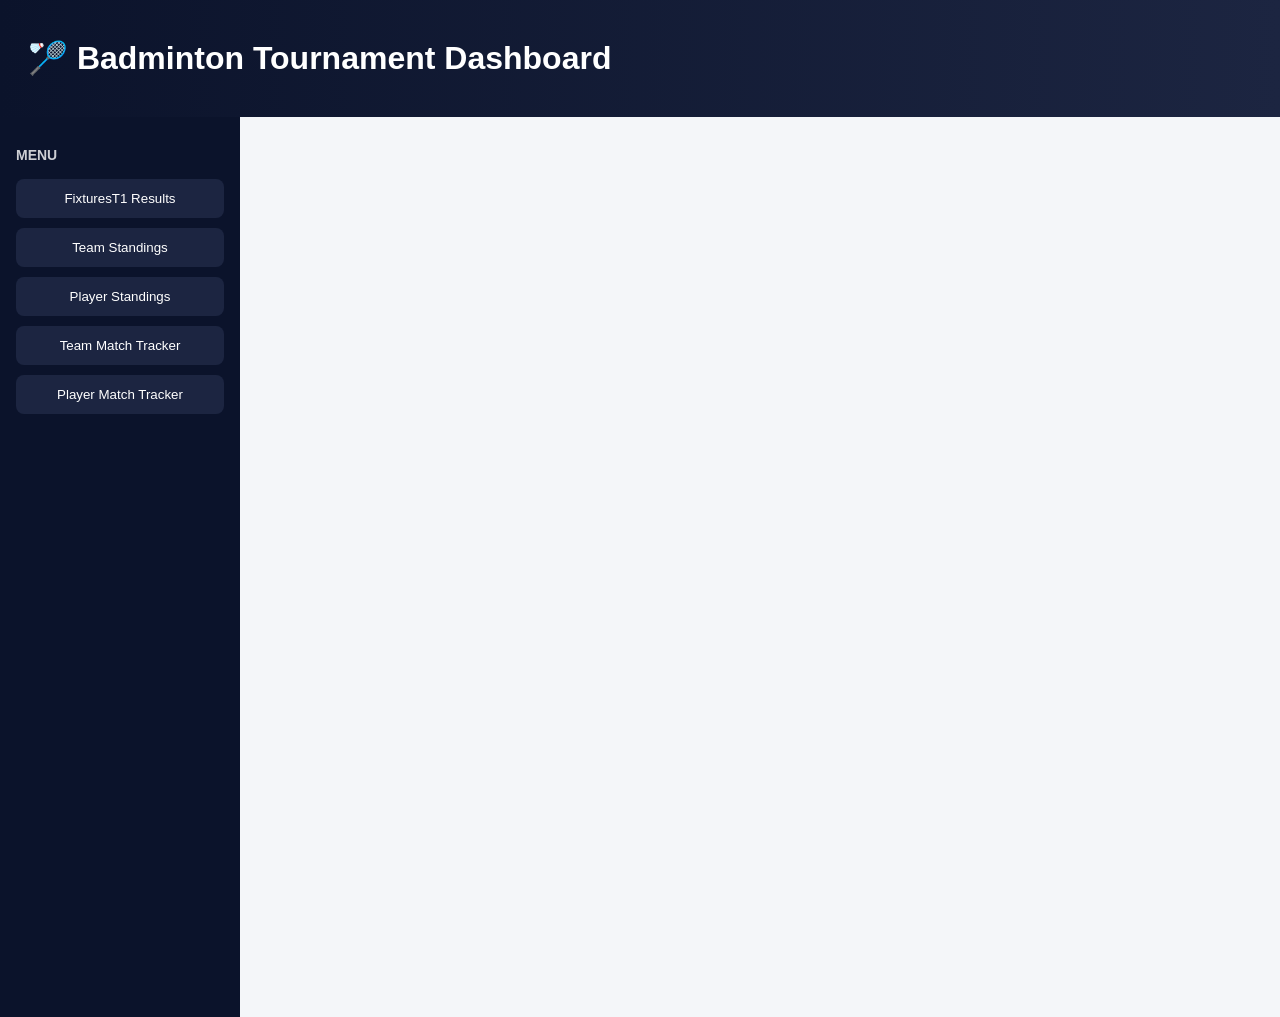
==== index.html @ 7173d294 "Update index.html" ====
<!DOCTYPE html>
<html lang="en">
<head>
  <meta charset="UTF-8" />
  <title>Badminton Tournament Intelligence</title>

  <!-- ✅ CORRECT CSS LINK -->
  <link rel="stylesheet" href="css/style.css" />
</head>
<body>

<header class="header">
  <h1>🏸 Badminton Tournament Dashboard</h1>
</header>

<div class="container">
  <aside class="sidebar">
    <h3>MENU</h3>
    <button onclick="showFixtures()">FixturesT1 Results</button>
    <button onclick="showStandings()">Team Standings</button>
    <button onclick="showPlayerStandings()">Player Standings</button>
    <button onclick="renderTeamView()">Team Match Tracker</button>
    <button onclick="renderPlayerView()">Player Match Tracker</button>
  </aside>

  <main id="main-content" class="content"></main>
</div>

<!-- ✅ CORRECT JS SCRIPT -->
<script src="js/app.js"></script>

</body>
</html>
---- css/style.css ----
/* ================= GLOBAL RESET ================= */
* {
  box-sizing: border-box;
  font-family: Inter, Arial, sans-serif;
}

body {
  margin: 0;
  background: #f4f6f9;
  color: #1f2937;
}

/* ================= HEADER ================= */
.header {
  padding: 18px 28px;
  background: linear-gradient(90deg, #0b132b, #1c2541);
  color: white;
}

/* ================= LAYOUT ================= */
.container {
  display: flex;
  min-height: 100vh;
}

.sidebar {
  width: 240px;
  background: #0b132b;
  color: white;
  padding: 16px;
}

.sidebar h3 {
  margin-bottom: 16px;
  font-size: 14px;
  opacity: 0.8;
}

.sidebar button {
  width: 100%;
  margin-bottom: 10px;
  padding: 12px;
  border: none;
  border-radius: 8px;
  background: #1c2541;
  color: white;
  cursor: pointer;
}

.sidebar button:hover {
  background: #2563eb;
}

.content {
  flex: 1;
  padding: 24px;
}

/* ================= FILTERS ================= */
.filters {
  display: flex;
  gap: 20px;
  margin-bottom: 16px;
}

/* ================= SUMMARY ================= */
.summary {
  background: #e8f1ff;
  padding: 12px;
  border-radius: 10px;
  margin-bottom: 16px;
  font-weight: 600;
}

/* ================= GRID ================= */
.fixtures-grid {
  display: grid;
  grid-template-columns: repeat(auto-fit, minmax(580px, 1fr));
  gap: 20px;
}

/* ================= CARD ================= */
.fixture-card {
  background: white;
  padding: 18px;
  border-radius: 16px;
  box-shadow: 0 8px 20px rgba(0,0,0,0.06);
  overflow-x: auto; /* ✅ safe scroll if needed */
}

/* ================= CARD HEADER ================= */
.fixture-header {
  font-weight: 700;
  margin-bottom: 12px;
}

.vs {
  color: #f97316;
  font-weight: 700;
  margin: 0 6px;
}

/* ================= RESULT / FIXTURE ROW ================= */
.result-row {
  display: grid;
  grid-template-columns:
    48px                       /* M */
    minmax(180px, 1.6fr)       /* Team A */
    40px                       /* VS */
    minmax(180px, 1.6fr)       /* Team B */
    minmax(140px, 1fr);        /* Score */

  align-items: center;
  gap: 8px;
  padding: 8px 0;
  border-bottom: 1px solid #eef2f7;
  font-size: 14px;
}

/* ================= HEADER ROW ================= */
.result-row.header {
  font-weight: 700;
  font-size: 12px;
  text-transform: uppercase;
  color: #94a3b8;
  border-bottom: 2px solid #e5e7eb;
}

/* ================= PENDING ================= */
.result-row.pending {
  color: #f59e0b;
}

/* ================= VS COLUMN ================= */
.result-row > div:nth-child(3) {
  text-align: center;
  font-weight: 600;
  color: #f97316;
}

/* ================= GENERAL CELL ================= */
.result-row > div {
  display: flex;
  align-items: center;
  gap: 6px;
  white-space: normal;
  word-break: break-word;
}

/* ================= SCORE COLUMN (FINAL FIX) ================= */
.result-row > div:last-child {
  text-align: right;
  font-family: monospace;
  white-space: normal;        /* ✅ allow wrap */
  overflow-wrap: anywhere;   /* ✅ force wrap */
  line-height: 1.4;
  max-width: 140px;
}

/* ================= MATCH STATES (LEGACY) ================= */
.match {
  margin-bottom: 8px;
  font-size: 14px;
}

.match.done {
  color: #16a34a;
  font-weight: 600;
}

.match.pending {
  color: #f59e0b;
}
/* ================= TEAM STANDINGS TABLE ================= */

.standings-grid {
  display: grid;
  grid-template-columns:
    200px  /* Team */
    50px   /* Rank */
    60px   /* Played */
    60px   /* Wins */
    60px   /* Losses */
    80px   /* Sets Won */
    80px   /* Sets Lost */
    100px  /* Points Won */
    100px  /* Points Lost */
    80px   /* Set Diff */
    90px   /* Point Diff */
    90px   /* League Pts */
    120px; /* Recent Form */

  gap: 8px;
  align-items: center;
  font-size: 13.5px;
}

.standings-header {
  font-weight: 700;
  font-size: 12px;
  color: #94a3b8;
  border-bottom: 2px solid #e5e7eb;
  padding-bottom: 6px;
}

.standings-row {
  padding: 6px 0;
  border-bottom: 1px solid #eef2f7;
}

.standings-row.qualifier {
  background: #ecfeff;
  font-weight: 700;
}

/* Form colors */
.form-W {
  color: #16a34a;
  font-weight: 700;
  margin-right: 4px;
}

.form-L {
  color: #dc2626;
  font-weight: 700;
  margin-right: 4px;
}
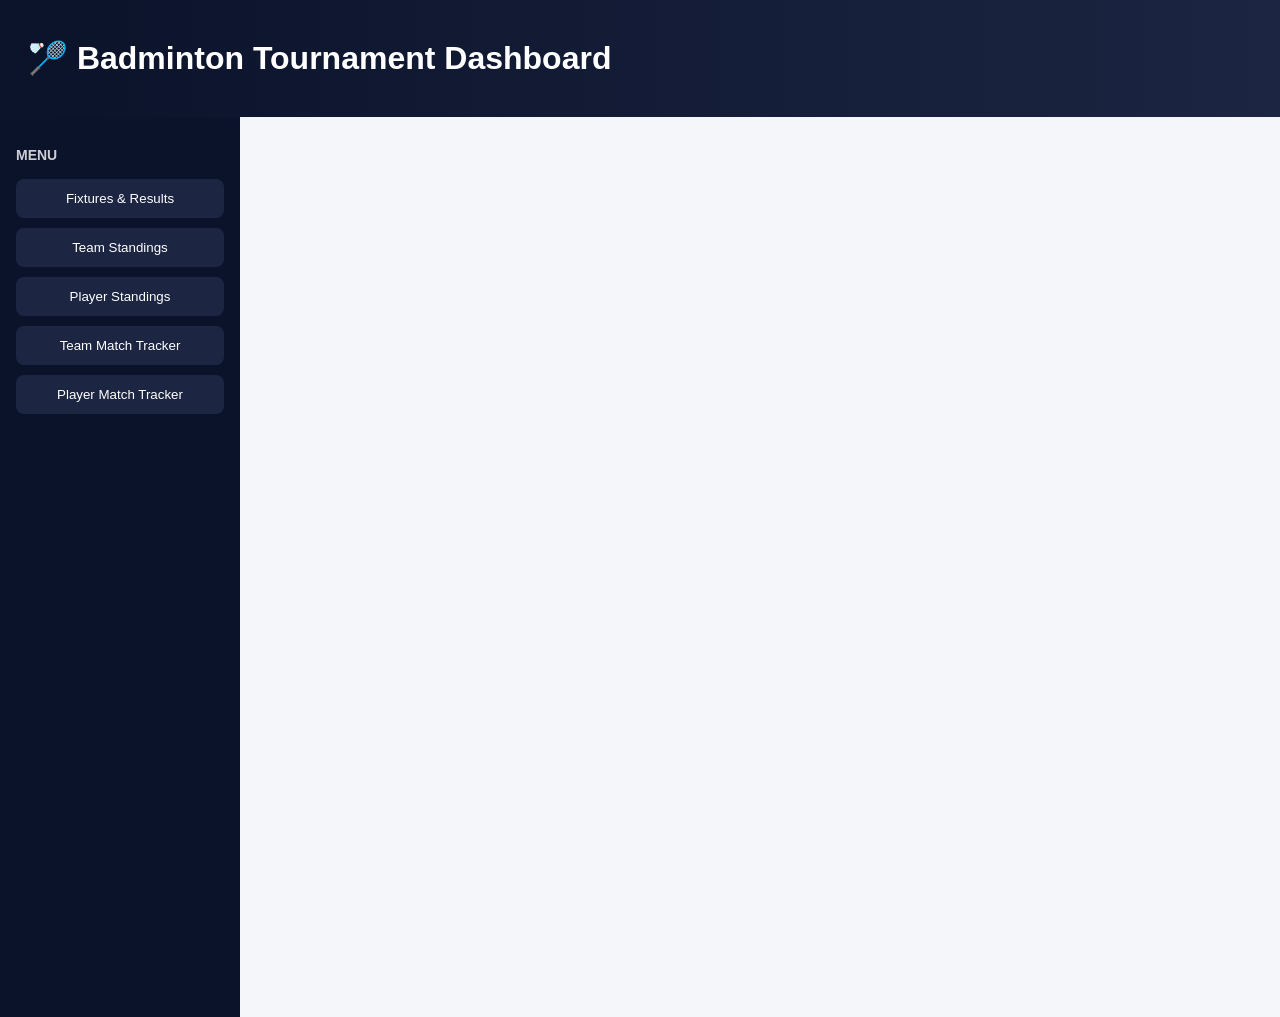
==== commit a99f7519: "Update index.html" ====
--- a/index.html
+++ b/index.html
@@ -16,7 +16,7 @@
 <div class="container">
   <aside class="sidebar">
     <h3>MENU</h3>
-    <button onclick="showFixtures()">FixturesT1 Results</button>
+    <button onclick="showFixtures()">Fixtures & Results</button>
     <button onclick="showStandings()">Team Standings</button>
     <button onclick="showPlayerStandings()">Player Standings</button>
     <button onclick="renderTeamView()">Team Match Tracker</button>
--- a/css/style.css
+++ b/css/style.css
@@ -225,3 +225,61 @@
   font-weight: 700;
   margin-right: 4px;
 }
+/* ================= STANDINGS TABLE ================= */
+
+.standings-wrapper {
+  overflow-x: auto;
+}
+
+.standings-grid {
+  display: grid;
+  grid-template-columns:
+    200px  /* Team / Player */
+    50px   /* Rank */
+    60px   /* Played */
+    60px   /* Wins */
+    60px   /* Losses */
+    80px   /* Sets Won */
+    80px   /* Sets Lost */
+    100px  /* Points Won */
+    100px  /* Points Lost */
+    80px   /* Set Diff */
+    90px   /* Point Diff */
+    90px   /* League Pts / Win% */
+    140px; /* Recent Form */
+
+  align-items: center;
+  gap: 8px;
+  font-size: 13.5px;
+}
+
+.standings-header {
+  font-weight: 700;
+  font-size: 12px;
+  color: #94a3b8;
+  border-bottom: 2px solid #e5e7eb;
+  padding: 8px 0;
+}
+
+.standings-row {
+  padding: 8px 0;
+  border-bottom: 1px solid #eef2f7;
+}
+
+.standings-row.qualifier {
+  background: #ecfeff;
+  font-weight: 700;
+}
+
+/* Form colors */
+.form-W {
+  color: #16a34a;
+  font-weight: 700;
+  margin-right: 4px;
+}
+
+.form-L {
+  color: #dc2626;
+  font-weight: 700;
+  margin-right: 4px;
+}
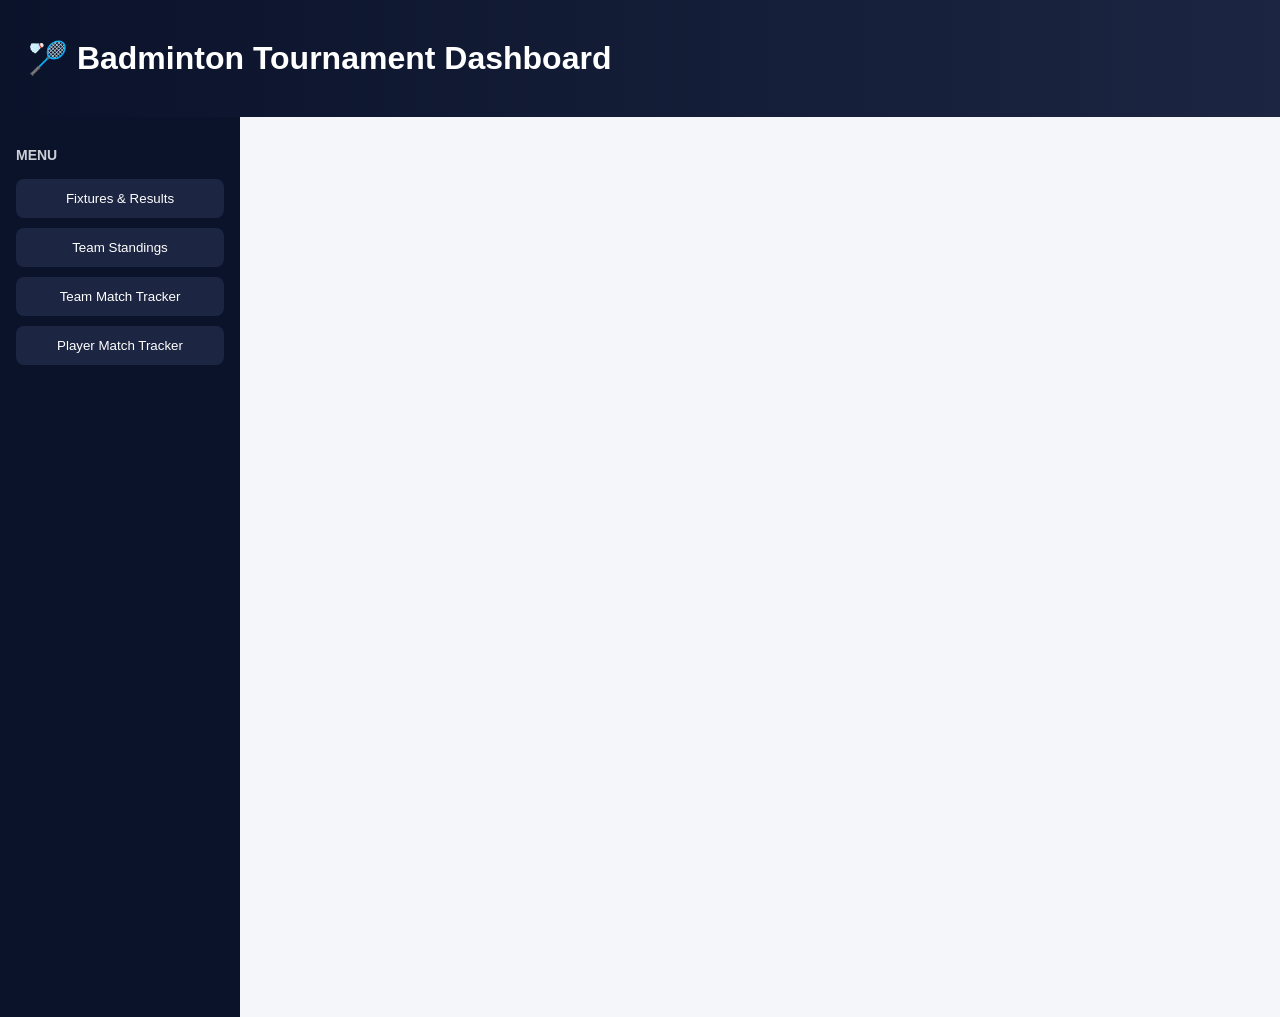
==== commit 4ae57b42: "Update index.html" ====
--- a/index.html
+++ b/index.html
@@ -18,7 +18,7 @@
     <h3>MENU</h3>
     <button onclick="showFixtures()">Fixtures & Results</button>
     <button onclick="showStandings()">Team Standings</button>
-    <button onclick="showPlayerStandings()">Player Standings</button>
+  <!--  <button onclick="showPlayerStandings()">Player Standings</button> -->
     <button onclick="renderTeamView()">Team Match Tracker</button>
     <button onclick="renderPlayerView()">Player Match Tracker</button>
   </aside>
--- a/css/style.css
+++ b/css/style.css
@@ -7,7 +7,7 @@
 body {
   margin: 0;
   background: #f4f6f9;
-  color: #1f2937;
+  color: #1f2937; /* base text color */
 }
 
 /* ================= HEADER ================= */
@@ -59,7 +59,7 @@
 /* ================= FILTERS ================= */
 .filters {
   display: flex;
-  gap: 20px;
+  gap: 16px;
   margin-bottom: 16px;
 }
 
@@ -72,23 +72,21 @@
   font-weight: 600;
 }
 
-/* ================= GRID ================= */
+/* ================= FIXTURES ================= */
 .fixtures-grid {
   display: grid;
-  grid-template-columns: repeat(auto-fit, minmax(580px, 1fr));
+  grid-template-columns: 1fr;
   gap: 20px;
 }
 
-/* ================= CARD ================= */
 .fixture-card {
   background: white;
   padding: 18px;
   border-radius: 16px;
   box-shadow: 0 8px 20px rgba(0,0,0,0.06);
-  overflow-x: auto; /* ✅ safe scroll if needed */
-}
-
-/* ================= CARD HEADER ================= */
+  overflow: hidden;
+}
+
 .fixture-header {
   font-weight: 700;
   margin-bottom: 12px;
@@ -97,98 +95,67 @@
 .vs {
   color: #f97316;
   font-weight: 700;
-  margin: 0 6px;
-}
-
-/* ================= RESULT / FIXTURE ROW ================= */
+}
+
+/* ================= MATCH ROW ================= */
 .result-row {
   display: grid;
-  grid-template-columns:
-    48px                       /* M */
-    minmax(180px, 1.6fr)       /* Team A */
-    40px                       /* VS */
-    minmax(180px, 1.6fr)       /* Team B */
-    minmax(140px, 1fr);        /* Score */
-
-  align-items: center;
-  gap: 8px;
-  padding: 8px 0;
+  grid-template-columns: 40px 1fr 32px 1fr 110px;
+  gap: 6px;
+  padding: 6px 0;
   border-bottom: 1px solid #eef2f7;
-  font-size: 14px;
-}
-
-/* ================= HEADER ROW ================= */
+  font-size: 13.5px;
+}
+
 .result-row.header {
-  font-weight: 700;
   font-size: 12px;
-  text-transform: uppercase;
+  font-weight: 700;
   color: #94a3b8;
   border-bottom: 2px solid #e5e7eb;
 }
 
-/* ================= PENDING ================= */
 .result-row.pending {
   color: #f59e0b;
 }
 
-/* ================= VS COLUMN ================= */
 .result-row > div:nth-child(3) {
   text-align: center;
   font-weight: 600;
   color: #f97316;
 }
 
-/* ================= GENERAL CELL ================= */
-.result-row > div {
-  display: flex;
-  align-items: center;
-  gap: 6px;
-  white-space: normal;
-  word-break: break-word;
-}
-
-/* ================= SCORE COLUMN (FINAL FIX) ================= */
 .result-row > div:last-child {
   text-align: right;
   font-family: monospace;
-  white-space: normal;        /* ✅ allow wrap */
-  overflow-wrap: anywhere;   /* ✅ force wrap */
-  line-height: 1.4;
-  max-width: 140px;
-}
-
-/* ================= MATCH STATES (LEGACY) ================= */
-.match {
-  margin-bottom: 8px;
-  font-size: 14px;
-}
-
-.match.done {
-  color: #16a34a;
-  font-weight: 600;
-}
-
-.match.pending {
-  color: #f59e0b;
-}
-/* ================= TEAM STANDINGS TABLE ================= */
+  overflow-wrap: anywhere;
+}
+
+.winner {
+  color: #dc2626;
+  font-weight: 700;
+}
+
+/* ================= TEAM STANDINGS ================= */
+.standings-wrapper {
+  overflow-x: auto;
+}
 
 .standings-grid {
   display: grid;
   grid-template-columns:
-    200px  /* Team */
-    50px   /* Rank */
-    60px   /* Played */
-    60px   /* Wins */
-    60px   /* Losses */
-    80px   /* Sets Won */
-    80px   /* Sets Lost */
-    100px  /* Points Won */
-    100px  /* Points Lost */
-    80px   /* Set Diff */
-    90px   /* Point Diff */
-    90px   /* League Pts */
-    120px; /* Recent Form */
+    200px
+    50px
+    60px
+    60px
+    60px
+    80px
+    80px
+    100px
+    100px
+    80px
+    90px
+    90px
+    140px;
 
   gap: 8px;
   align-items: center;
@@ -196,66 +163,8 @@
 }
 
 .standings-header {
-  font-weight: 700;
   font-size: 12px;
-  color: #94a3b8;
-  border-bottom: 2px solid #e5e7eb;
-  padding-bottom: 6px;
-}
-
-.standings-row {
-  padding: 6px 0;
-  border-bottom: 1px solid #eef2f7;
-}
-
-.standings-row.qualifier {
-  background: #ecfeff;
-  font-weight: 700;
-}
-
-/* Form colors */
-.form-W {
-  color: #16a34a;
-  font-weight: 700;
-  margin-right: 4px;
-}
-
-.form-L {
-  color: #dc2626;
-  font-weight: 700;
-  margin-right: 4px;
-}
-/* ================= STANDINGS TABLE ================= */
-
-.standings-wrapper {
-  overflow-x: auto;
-}
-
-.standings-grid {
-  display: grid;
-  grid-template-columns:
-    200px  /* Team / Player */
-    50px   /* Rank */
-    60px   /* Played */
-    60px   /* Wins */
-    60px   /* Losses */
-    80px   /* Sets Won */
-    80px   /* Sets Lost */
-    100px  /* Points Won */
-    100px  /* Points Lost */
-    80px   /* Set Diff */
-    90px   /* Point Diff */
-    90px   /* League Pts / Win% */
-    140px; /* Recent Form */
-
-  align-items: center;
-  gap: 8px;
-  font-size: 13.5px;
-}
-
-.standings-header {
-  font-weight: 700;
-  font-size: 12px;
+  font-weight: 700;
   color: #94a3b8;
   border-bottom: 2px solid #e5e7eb;
   padding: 8px 0;
@@ -271,15 +180,118 @@
   font-weight: 700;
 }
 
-/* Form colors */
+/* ================= PLAYER STANDINGS (ISOLATED) ================= */
+.player-standings .standings-grid {
+  grid-template-columns:
+    50px
+    160px
+    180px
+    60px
+    60px
+    60px
+    70px
+    70px
+    70px
+    70px
+    90px
+    90px
+    90px
+    140px;
+}
+
+.player-standings .rank-1 {
+  background: #fff7ed;
+}
+.player-standings .rank-2 {
+  background: #f8fafc;
+}
+.player-standings .rank-3 {
+  background: #fefce8;
+}
+
+/* ================= FORM COLORS ================= */
 .form-W {
   color: #16a34a;
   font-weight: 700;
   margin-right: 4px;
 }
-
 .form-L {
   color: #dc2626;
   font-weight: 700;
   margin-right: 4px;
 }
+
+/* ================= MOBILE ================= */
+@media (max-width: 768px) {
+  .content {
+    padding: 12px;
+  }
+
+  .filters {
+    flex-direction: column;
+  }
+
+  .standings-grid {
+    min-width: 900px;
+    font-size: 12px;
+  }
+}
+
+
+/*===============combo ===========================*/
+/* ================= TRACKER DROPDOWN (TEAM & PLAYER) ================= */
+
+.content select {
+  appearance: none;              /* remove default arrow */
+  -webkit-appearance: none;
+  -moz-appearance: none;
+
+  width: 280px;
+  max-width: 100%;
+  padding: 10px 14px;
+  margin: 10px 0 16px 0;
+
+  font-size: 14px;
+  font-weight: 600;
+  color: #1f2937;
+
+  background-color: #ffffff;
+  border: 1px solid #d1d5db;
+  border-radius: 10px;
+
+  box-shadow: 0 2px 6px rgba(0,0,0,0.05);
+  cursor: pointer;
+
+  background-image:
+    linear-gradient(45deg, transparent 50%, #6b7280 50%),
+    linear-gradient(135deg, #6b7280 50%, transparent 50%);
+  background-position:
+    calc(100% - 18px) calc(50% - 3px),
+    calc(100% - 12px) calc(50% - 3px);
+  background-size: 6px 6px;
+  background-repeat: no-repeat;
+}
+
+/* Hover & focus */
+.content select:hover {
+  border-color: #2563eb;
+}
+
+.content select:focus {
+  outline: none;
+  border-color: #2563eb;
+  box-shadow: 0 0 0 3px rgba(37, 99, 235, 0.2);
+}
+
+/* Dropdown options */
+.content option {
+  font-weight: 500;
+  padding: 8px;
+}
+@media (max-width: 768px) {
+  .content select {
+    width: 100%;
+    font-size: 15px;
+    padding: 12px 14px;
+  }
+}
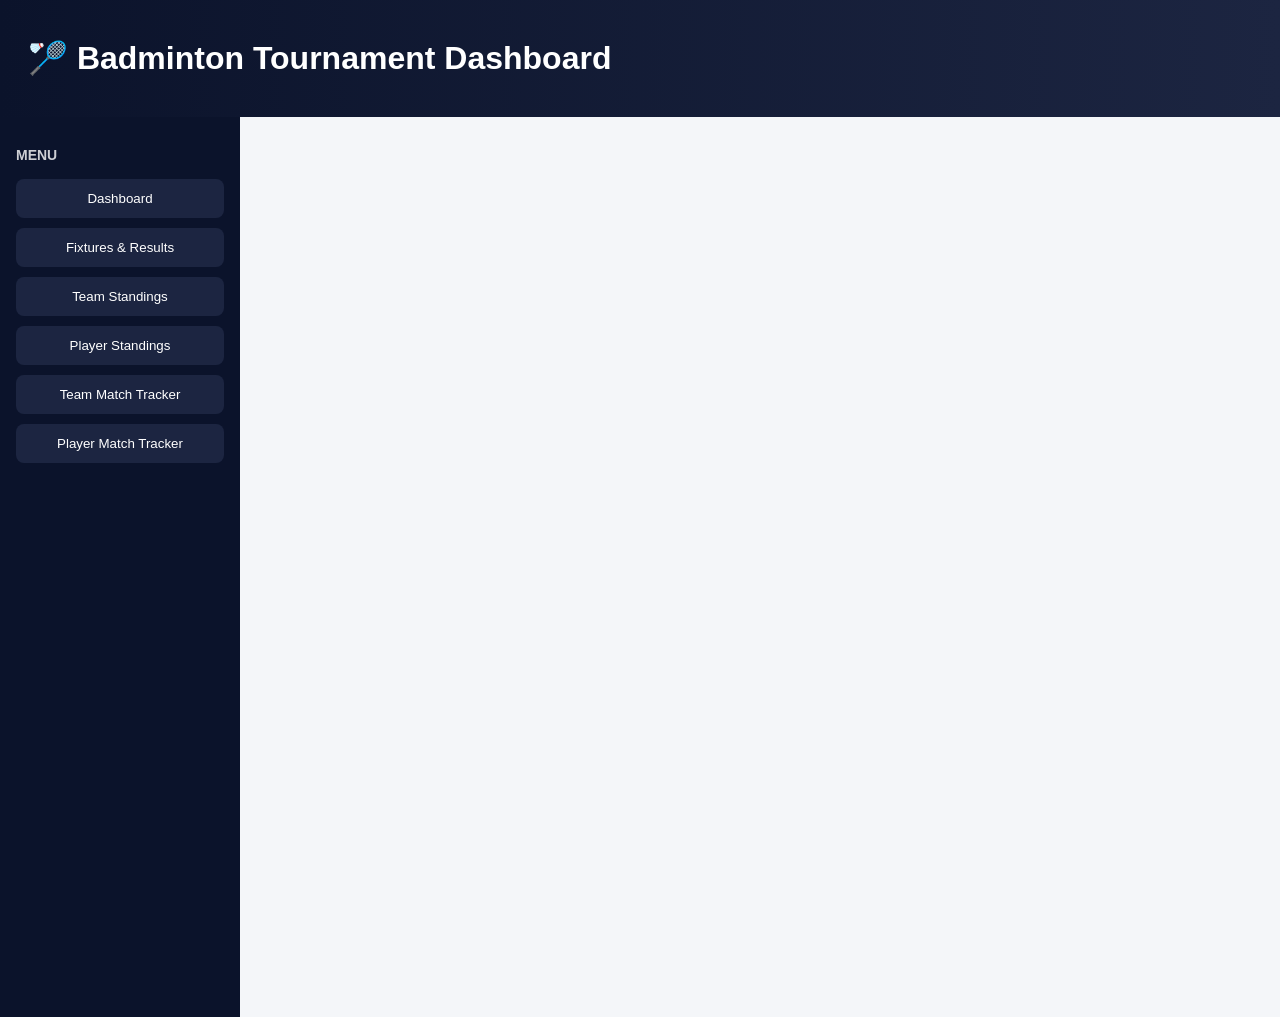
==== commit 594260d7: "Update index.html" ====
--- a/index.html
+++ b/index.html
@@ -2,9 +2,8 @@
 <html lang="en">
 <head>
   <meta charset="UTF-8" />
+  <meta name="viewport" content="width=device-width, initial-scale=1.0" />
   <title>Badminton Tournament Intelligence</title>
-
-  <!-- ✅ CORRECT CSS LINK -->
   <link rel="stylesheet" href="css/style.css" />
 </head>
 <body>
@@ -16,9 +15,10 @@
 <div class="container">
   <aside class="sidebar">
     <h3>MENU</h3>
+    <button onclick="showDashboard()">Dashboard</button>
     <button onclick="showFixtures()">Fixtures & Results</button>
     <button onclick="showStandings()">Team Standings</button>
-  <!--  <button onclick="showPlayerStandings()">Player Standings</button> -->
+    <button onclick="showPlayerStandings()">Player Standings</button>
     <button onclick="renderTeamView()">Team Match Tracker</button>
     <button onclick="renderPlayerView()">Player Match Tracker</button>
   </aside>
@@ -26,8 +26,6 @@
   <main id="main-content" class="content"></main>
 </div>
 
-<!-- ✅ CORRECT JS SCRIPT -->
 <script src="js/app.js"></script>
-
 </body>
 </html>
--- a/css/style.css
+++ b/css/style.css
@@ -75,7 +75,7 @@
 /* ================= FIXTURES ================= */
 .fixtures-grid {
   display: grid;
-  grid-template-columns: 1fr;
+  grid-template-columns: repeat(auto-fit, minmax(580px, 1fr));
   gap: 20px;
 }
 
@@ -84,7 +84,7 @@
   padding: 18px;
   border-radius: 16px;
   box-shadow: 0 8px 20px rgba(0,0,0,0.06);
-  overflow: hidden;
+  overflow-x: auto; /* ✅ safe scroll if needed */
 }
 
 .fixture-header {
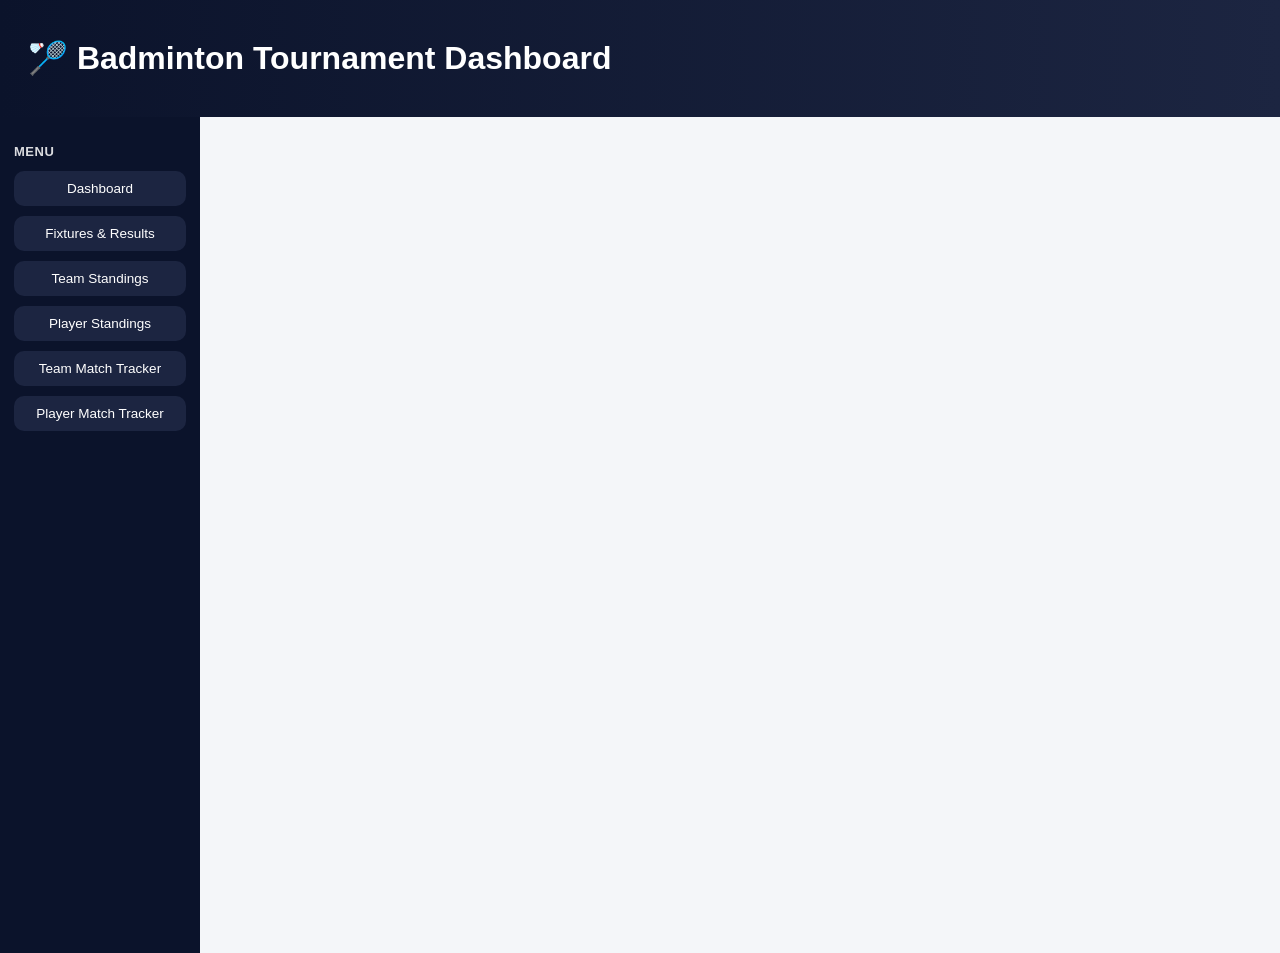
==== commit ff4d169a: "Update index.html" ====
--- a/index.html
+++ b/index.html
@@ -4,7 +4,7 @@
   <meta charset="UTF-8" />
   <meta name="viewport" content="width=device-width, initial-scale=1.0" />
   <title>Badminton Tournament Intelligence</title>
-  <link rel="stylesheet" href="css/style.css" />
+  <link rel="stylesheet" href="css/style.css?v=1.0.0">
 </head>
 <body>
 
@@ -26,6 +26,8 @@
   <main id="main-content" class="content"></main>
 </div>
 
-<script src="js/app.js"></script>
+
+ 
+<script src="js/app.js?v=1.0.0"></script>
 </body>
 </html>
--- a/css/style.css
+++ b/css/style.css
@@ -7,7 +7,7 @@
 body {
   margin: 0;
   background: #f4f6f9;
-  color: #1f2937; /* base text color */
+  color: #1f2937;
 }
 
 /* ================= HEADER ================= */
@@ -20,28 +20,35 @@
 /* ================= LAYOUT ================= */
 .container {
   display: flex;
-  min-height: 100vh;
-}
-
+  min-height: calc(100vh - 64px);
+}
+
+/* ================= SIDEBAR (CLICK SAFE) ================= */
 .sidebar {
-  width: 240px;
+  width: 200px;
   background: #0b132b;
   color: white;
-  padding: 16px;
+  padding: 14px;
+
+  position: relative;     /* ✅ establish stacking context */
+  z-index: 10;            /* ✅ ALWAYS ABOVE CONTENT */
+  pointer-events: auto;   /* ✅ ensure clickable */
 }
 
 .sidebar h3 {
-  margin-bottom: 16px;
-  font-size: 14px;
-  opacity: 0.8;
+  margin-bottom: 12px;
+  font-size: 13px;
+  letter-spacing: 0.5px;
+  opacity: 0.85;
 }
 
 .sidebar button {
   width: 100%;
   margin-bottom: 10px;
-  padding: 12px;
+  padding: 10px 12px;
+  font-size: 13.5px;
   border: none;
-  border-radius: 8px;
+  border-radius: 10px;
   background: #1c2541;
   color: white;
   cursor: pointer;
@@ -51,15 +58,49 @@
   background: #2563eb;
 }
 
+/* ================= CONTENT (CLICK SAFE) ================= */
 .content {
   flex: 1;
-  padding: 24px;
+  padding: 24px 32px;
+
+  position: relative;
+  z-index: 1;             /* ✅ BELOW SIDEBAR */
+  pointer-events: auto;
+}
+
+/* Center content WITHOUT overlays */
+.content > * {
+  max-width: 1200px;
+  margin-left: auto;
+  margin-right: auto;
+}
+
+/* ================= PAGE HEADERS ================= */
+.content h2 {
+  font-size: 26px;
+  font-weight: 800;
+  margin-bottom: 6px;
+}
+
+.content h2 + p {
+  margin-top: 0;
+  margin-bottom: 16px;
+  color: #6b7280;
+  font-size: 14.5px;
 }
 
 /* ================= FILTERS ================= */
 .filters {
   display: flex;
   gap: 16px;
+  margin-bottom: 16px;
+}
+
+.content label {
+  display: inline-flex;
+  align-items: center;
+  gap: 8px;
+  font-weight: 600;
   margin-bottom: 16px;
 }
 
@@ -72,21 +113,19 @@
   font-weight: 600;
 }
 
-/* ================= FIXTURES ================= */
-.fixtures-grid {
-  display: grid;
-  grid-template-columns: repeat(auto-fit, minmax(580px, 1fr));
-  gap: 20px;
-}
-
+/* ================= CARDS ================= */
 .fixture-card {
   background: white;
   padding: 18px;
   border-radius: 16px;
   box-shadow: 0 8px 20px rgba(0,0,0,0.06);
-  overflow-x: auto; /* ✅ safe scroll if needed */
-}
-
+  margin-top: 12px;
+
+  position: relative;
+  z-index: 1; /* ✅ prevents overlay bugs */
+}
+
+/* ================= FIXTURE HEADER ================= */
 .fixture-header {
   font-weight: 700;
   margin-bottom: 12px;
@@ -135,28 +174,19 @@
   font-weight: 700;
 }
 
-/* ================= TEAM STANDINGS ================= */
+/* ================= STANDINGS ================= */
 .standings-wrapper {
   overflow-x: auto;
+  position: relative;
+  z-index: 1;
 }
 
 .standings-grid {
   display: grid;
   grid-template-columns:
-    200px
-    50px
-    60px
-    60px
-    60px
-    80px
-    80px
-    100px
-    100px
-    80px
-    90px
-    90px
-    140px;
-
+    200px 50px 60px 60px 60px
+    80px 80px 100px 100px
+    80px 90px 90px 140px;
   gap: 8px;
   align-items: center;
   font-size: 13.5px;
@@ -180,34 +210,17 @@
   font-weight: 700;
 }
 
-/* ================= PLAYER STANDINGS (ISOLATED) ================= */
+/* ================= PLAYER STANDINGS ================= */
 .player-standings .standings-grid {
   grid-template-columns:
-    50px
-    160px
-    180px
-    60px
-    60px
-    60px
-    70px
-    70px
-    70px
-    70px
-    90px
-    90px
-    90px
-    140px;
-}
-
-.player-standings .rank-1 {
-  background: #fff7ed;
-}
-.player-standings .rank-2 {
-  background: #f8fafc;
-}
-.player-standings .rank-3 {
-  background: #fefce8;
-}
+    50px 160px 180px 60px 60px 60px
+    70px 70px 70px 70px
+    90px 90px 90px 140px;
+}
+
+.player-standings .rank-1 { background: #fff7ed; }
+.player-standings .rank-2 { background: #f8fafc; }
+.player-standings .rank-3 { background: #fefce8; }
 
 /* ================= FORM COLORS ================= */
 .form-W {
@@ -219,6 +232,21 @@
   color: #dc2626;
   font-weight: 700;
   margin-right: 4px;
+}
+
+/* ================= DROPDOWNS ================= */
+.content select {
+  appearance: none;
+  width: 280px;
+  max-width: 100%;
+  padding: 10px 14px;
+  margin-bottom: 16px;
+  font-size: 14px;
+  font-weight: 600;
+  border-radius: 10px;
+  border: 1px solid #d1d5db;
+  background: #ffffff;
+  cursor: pointer;
 }
 
 /* ================= MOBILE ================= */
@@ -236,62 +264,3 @@
     font-size: 12px;
   }
 }
-
-
-/*===============combo ===========================*/
-/* ================= TRACKER DROPDOWN (TEAM & PLAYER) ================= */
-
-.content select {
-  appearance: none;              /* remove default arrow */
-  -webkit-appearance: none;
-  -moz-appearance: none;
-
-  width: 280px;
-  max-width: 100%;
-  padding: 10px 14px;
-  margin: 10px 0 16px 0;
-
-  font-size: 14px;
-  font-weight: 600;
-  color: #1f2937;
-
-  background-color: #ffffff;
-  border: 1px solid #d1d5db;
-  border-radius: 10px;
-
-  box-shadow: 0 2px 6px rgba(0,0,0,0.05);
-  cursor: pointer;
-
-  background-image:
-    linear-gradient(45deg, transparent 50%, #6b7280 50%),
-    linear-gradient(135deg, #6b7280 50%, transparent 50%);
-  background-position:
-    calc(100% - 18px) calc(50% - 3px),
-    calc(100% - 12px) calc(50% - 3px);
-  background-size: 6px 6px;
-  background-repeat: no-repeat;
-}
-
-/* Hover & focus */
-.content select:hover {
-  border-color: #2563eb;
-}
-
-.content select:focus {
-  outline: none;
-  border-color: #2563eb;
-  box-shadow: 0 0 0 3px rgba(37, 99, 235, 0.2);
-}
-
-/* Dropdown options */
-.content option {
-  font-weight: 500;
-  padding: 8px;
-}
-@media (max-width: 768px) {
-  .content select {
-    width: 100%;
-    font-size: 15px;
-    padding: 12px 14px;
-  }
-}
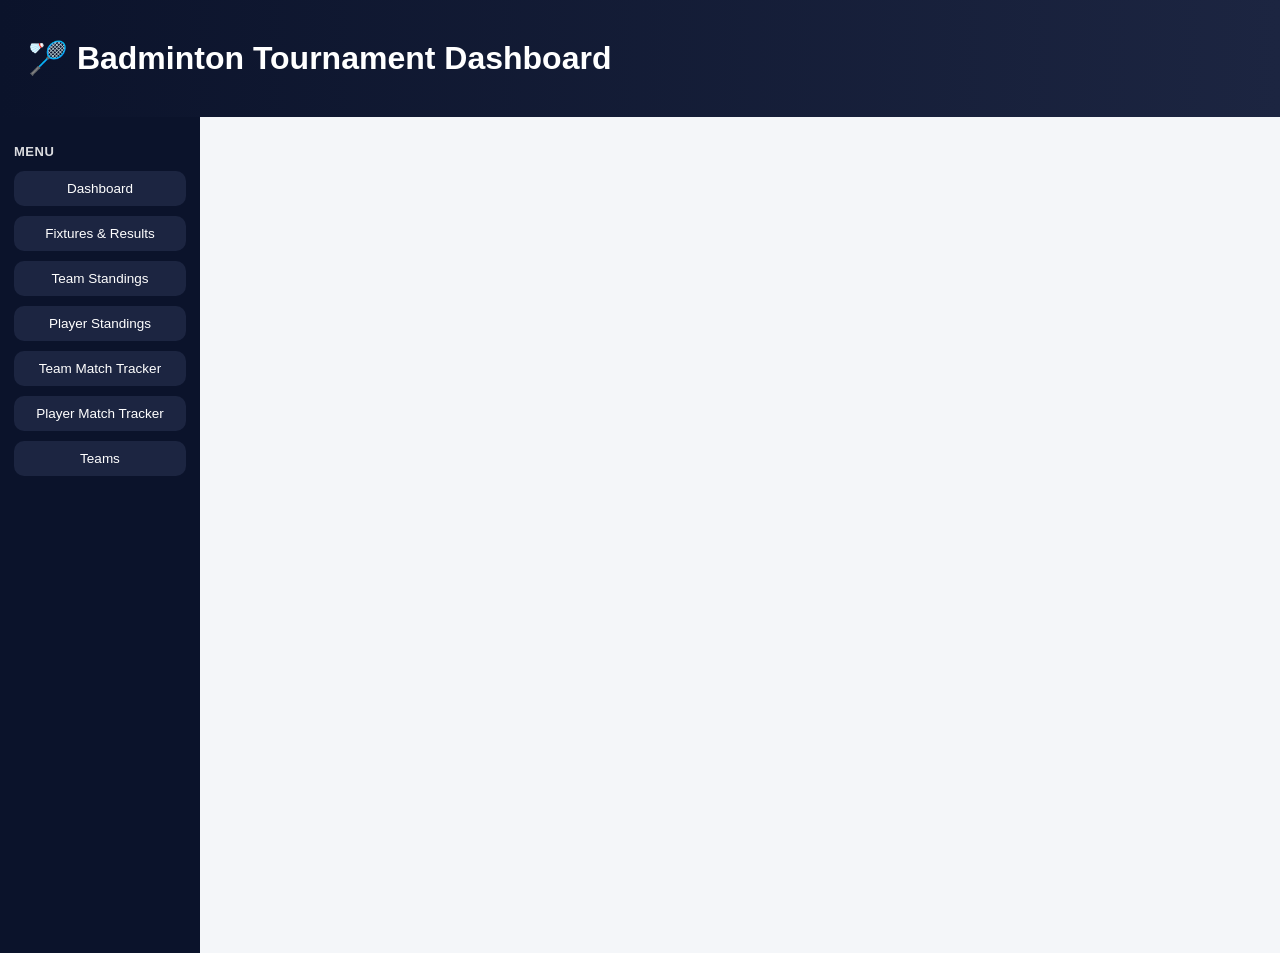
==== commit dd241c2f: "Update index.html" ====
--- a/index.html
+++ b/index.html
@@ -21,6 +21,7 @@
     <button onclick="showPlayerStandings()">Player Standings</button>
     <button onclick="renderTeamView()">Team Match Tracker</button>
     <button onclick="renderPlayerView()">Player Match Tracker</button>
+    <button onclick="showTeamSquads()">Teams</button>
   </aside>
 
   <main id="main-content" class="content"></main>
--- a/css/style.css
+++ b/css/style.css
@@ -264,3 +264,43 @@
     font-size: 12px;
   }
 }
+/* ================= TEAM SQUADS ================= */
+
+.squads-grid {
+  display: grid;
+  grid-template-columns: repeat(auto-fit, minmax(260px, 1fr));
+  gap: 20px;
+  margin-top: 16px;
+}
+
+.team-card {
+  background: #ffffff;
+  border-radius: 16px;
+  box-shadow: 0 8px 24px rgba(0,0,0,0.06);
+  overflow: hidden;
+}
+
+.team-header {
+  padding: 14px 18px;
+  font-size: 16px;
+  font-weight: 800;
+  color: white;
+  background: linear-gradient(90deg, #2563eb, #1d4ed8);
+}
+
+.player-list {
+  list-style: none;
+  margin: 0;
+  padding: 12px 16px 16px;
+}
+
+.player-list li {
+  padding: 8px 6px;
+  font-size: 14px;
+  font-weight: 600;
+  border-bottom: 1px solid #eef2f7;
+}
+
+.player-list li:last-child {
+  border-bottom: none;
+}
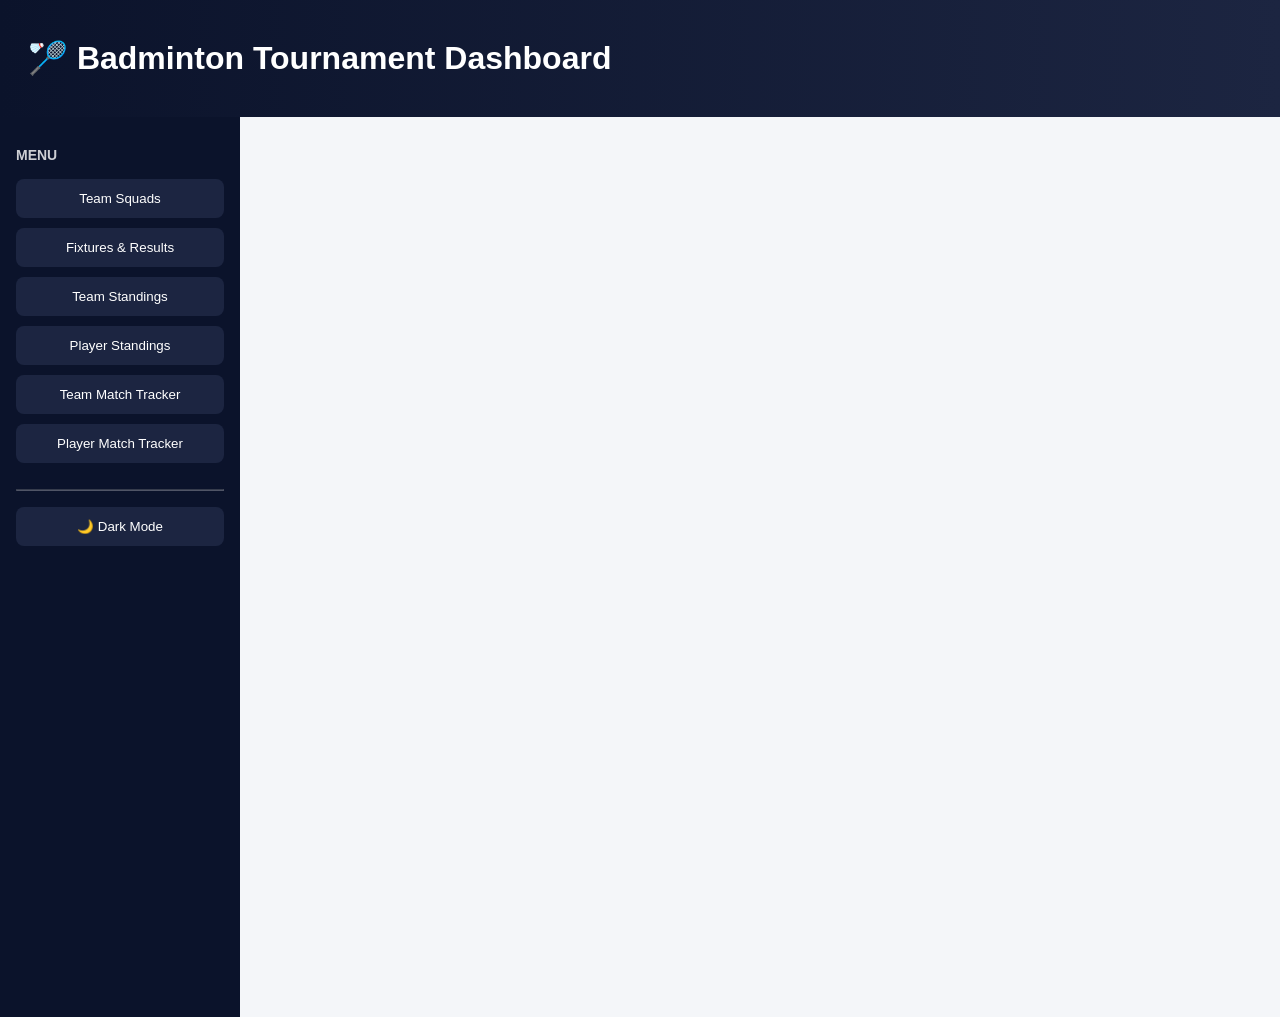
==== commit 7d0d9034: "Add files via upload" ====
--- a/index.html
+++ b/index.html
@@ -2,33 +2,50 @@
 <html lang="en">
 <head>
   <meta charset="UTF-8" />
-  <meta name="viewport" content="width=device-width, initial-scale=1.0" />
   <title>Badminton Tournament Intelligence</title>
-  <link rel="stylesheet" href="css/style.css?v=1.0.0">
+
+  <!-- ✅ CORRECT CSS LINK -->
+  <link rel="stylesheet" href="css/style.css" />
+  <link rel="preconnect" href="https://fonts.googleapis.com">
+<link rel="preconnect" href="https://fonts.gstatic.com" crossorigin>
+<link href="https://fonts.googleapis.com/css2?family=Roboto:wght@400;500;700&display=swap" rel="stylesheet">
 </head>
 <body>
 
-<header class="header">
-  <h1>🏸 Badminton Tournament Dashboard</h1>
-</header>
+  <!-- ✅ SINGLE HEADER -->
+  <header class="header">
+    <h1>🏸 Badminton Tournament Dashboard</h1>
+  </header>
 
-<div class="container">
-  <aside class="sidebar">
-    <h3>MENU</h3>
-    <button onclick="showDashboard()">Dashboard</button>
-    <button onclick="showFixtures()">Fixtures & Results</button>
-    <button onclick="showStandings()">Team Standings</button>
-    <button onclick="showPlayerStandings()">Player Standings</button>
-    <button onclick="renderTeamView()">Team Match Tracker</button>
-    <button onclick="renderPlayerView()">Player Match Tracker</button>
-    <button onclick="showTeamSquads()">Teams</button>
-  </aside>
+  <div class="container">
 
-  <main id="main-content" class="content"></main>
-</div>
+    <!-- ✅ SIDEBAR -->
+    <aside class="sidebar">
+      <h3>MENU</h3>
 
+      <button onclick="showTeamSquads()">Team Squads</button>
+      <button onclick="showFixtures()">Fixtures & Results</button>
+      <button onclick="showTeamStandings()">Team Standings</button>
+      <button onclick="showPlayerStandings()">Player Standings</button>
+      <button onclick="renderTeamView()">Team Match Tracker</button>
+      <button onclick="renderPlayerView()">Player Match Tracker</button>
 
- 
-<script src="js/app.js?v=1.0.0"></script>
+      <hr style="margin:16px 0;opacity:.3">
+
+      <!-- ✅ DARK MODE TOGGLE (BEST PLACE) -->
+      <button onclick="toggleDarkMode()" class="dark-toggle">
+        🌙 Dark Mode
+      </button>
+    </aside>
+
+    <!-- ✅ MAIN CONTENT -->
+    <main id="main-content" class="content"></main>
+
+  </div>
+
+  <!-- ✅ JS -->
+  <script src="js/app.js"></script>
+
 </body>
+
 </html>
--- a/css/style.css
+++ b/css/style.css
@@ -7,7 +7,7 @@
 body {
   margin: 0;
   background: #f4f6f9;
-  color: #1f2937;
+  color: #1f2937; /* base text color */
 }
 
 /* ================= HEADER ================= */
@@ -20,35 +20,28 @@
 /* ================= LAYOUT ================= */
 .container {
   display: flex;
-  min-height: calc(100vh - 64px);
-}
-
-/* ================= SIDEBAR (CLICK SAFE) ================= */
+  min-height: 100vh;
+}
+
 .sidebar {
-  width: 200px;
+  width: 240px;
   background: #0b132b;
   color: white;
-  padding: 14px;
-
-  position: relative;     /* ✅ establish stacking context */
-  z-index: 10;            /* ✅ ALWAYS ABOVE CONTENT */
-  pointer-events: auto;   /* ✅ ensure clickable */
+  padding: 16px;
 }
 
 .sidebar h3 {
-  margin-bottom: 12px;
-  font-size: 13px;
-  letter-spacing: 0.5px;
-  opacity: 0.85;
+  margin-bottom: 16px;
+  font-size: 14px;
+  opacity: 0.8;
 }
 
 .sidebar button {
   width: 100%;
   margin-bottom: 10px;
-  padding: 10px 12px;
-  font-size: 13.5px;
+  padding: 12px;
   border: none;
-  border-radius: 10px;
+  border-radius: 8px;
   background: #1c2541;
   color: white;
   cursor: pointer;
@@ -58,49 +51,15 @@
   background: #2563eb;
 }
 
-/* ================= CONTENT (CLICK SAFE) ================= */
 .content {
   flex: 1;
-  padding: 24px 32px;
-
-  position: relative;
-  z-index: 1;             /* ✅ BELOW SIDEBAR */
-  pointer-events: auto;
-}
-
-/* Center content WITHOUT overlays */
-.content > * {
-  max-width: 1200px;
-  margin-left: auto;
-  margin-right: auto;
-}
-
-/* ================= PAGE HEADERS ================= */
-.content h2 {
-  font-size: 26px;
-  font-weight: 800;
-  margin-bottom: 6px;
-}
-
-.content h2 + p {
-  margin-top: 0;
-  margin-bottom: 16px;
-  color: #6b7280;
-  font-size: 14.5px;
+  padding: 24px;
 }
 
 /* ================= FILTERS ================= */
 .filters {
   display: flex;
   gap: 16px;
-  margin-bottom: 16px;
-}
-
-.content label {
-  display: inline-flex;
-  align-items: center;
-  gap: 8px;
-  font-weight: 600;
   margin-bottom: 16px;
 }
 
@@ -113,19 +72,21 @@
   font-weight: 600;
 }
 
-/* ================= CARDS ================= */
+/* ================= FIXTURES ================= */
+.fixtures-grid {
+  display: grid;
+  grid-template-columns: repeat(auto-fit, minmax(580px, 1fr));
+  gap: 20px;
+}
+
 .fixture-card {
   background: white;
   padding: 18px;
   border-radius: 16px;
   box-shadow: 0 8px 20px rgba(0,0,0,0.06);
-  margin-top: 12px;
-
-  position: relative;
-  z-index: 1; /* ✅ prevents overlay bugs */
-}
-
-/* ================= FIXTURE HEADER ================= */
+  overflow-x: auto; /* ✅ safe scroll if needed */
+}
+
 .fixture-header {
   font-weight: 700;
   margin-bottom: 12px;
@@ -174,19 +135,28 @@
   font-weight: 700;
 }
 
-/* ================= STANDINGS ================= */
+/* ================= TEAM STANDINGS ================= */
 .standings-wrapper {
   overflow-x: auto;
-  position: relative;
-  z-index: 1;
 }
 
 .standings-grid {
   display: grid;
   grid-template-columns:
-    200px 50px 60px 60px 60px
-    80px 80px 100px 100px
-    80px 90px 90px 140px;
+    200px
+    50px
+    60px
+    60px
+    60px
+    80px
+    80px
+    100px
+    100px
+    80px
+    90px
+    90px
+    140px;
+
   gap: 8px;
   align-items: center;
   font-size: 13.5px;
@@ -210,6 +180,161 @@
   font-weight: 700;
 }
 
+/* ================= PLAYER STANDINGS (ISOLATED) ================= */
+.player-standings .standings-grid {
+  grid-template-columns:
+    50px
+    160px
+    180px
+    60px
+    60px
+    60px
+    70px
+    70px
+    70px
+    70px
+    90px
+    90px
+    90px
+    140px;
+}
+
+.player-standings .rank-1 {
+  background: #fff7ed;
+}
+.player-standings .rank-2 {
+  background: #f8fafc;
+}
+.player-standings .rank-3 {
+  background: #fefce8;
+}
+
+/* ================= FORM COLORS ================= */
+.form-W {
+  color: #16a34a;
+  font-weight: 700;
+  margin-right: 4px;
+}
+.form-L {
+  color: #dc2626;
+  font-weight: 700;
+  margin-right: 4px;
+}
+
+/* ================= MOBILE ================= */
+@media (max-width: 768px) {
+  .content {
+    padding: 12px;
+  }
+
+  .filters {
+    flex-direction: column;
+  }
+
+  .standings-grid {
+    min-width: 900px;
+    font-size: 12px;
+  }
+}
+
+
+/*===============combo ===========================*/
+/* ================= TRACKER DROPDOWN (TEAM & PLAYER) ================= */
+
+.content select {
+  appearance: none;              /* remove default arrow */
+  -webkit-appearance: none;
+  -moz-appearance: none;
+
+  width: 280px;
+  max-width: 100%;
+  padding: 10px 14px;
+  margin: 10px 0 16px 0;
+
+  font-size: 14px;
+  font-weight: 600;
+  color: #1f2937;
+
+  background-color: #ffffff;
+  border: 1px solid #d1d5db;
+  border-radius: 10px;
+
+  box-shadow: 0 2px 6px rgba(0,0,0,0.05);
+  cursor: pointer;
+
+  background-image:
+    linear-gradient(45deg, transparent 50%, #6b7280 50%),
+    linear-gradient(135deg, #6b7280 50%, transparent 50%);
+  background-position:
+    calc(100% - 18px) calc(50% - 3px),
+    calc(100% - 12px) calc(50% - 3px);
+  background-size: 6px 6px;
+  background-repeat: no-repeat;
+}
+
+/* Hover & focus */
+.content select:hover {
+  border-color: #2563eb;
+}
+
+.content select:focus {
+  outline: none;
+  border-color: #2563eb;
+  box-shadow: 0 0 0 3px rgba(37, 99, 235, 0.2);
+}
+
+/* Dropdown options */
+.content option {
+  font-weight: 500;
+  padding: 8px;
+}
+@media (max-width: 768px) {
+  .content select {
+    width: 100%;
+    font-size: 15px;
+    padding: 12px 14px;
+  }
+}
+/* ================= TEAM SQUADS ================= */
+
+.squads-grid {
+  display: grid;
+  grid-template-columns: repeat(auto-fit, minmax(260px, 1fr));
+  gap: 20px;
+  margin-top: 16px;
+}
+
+.team-card {
+  background: #ffffff;
+  border-radius: 16px;
+  box-shadow: 0 8px 24px rgba(0,0,0,0.06);
+  overflow: hidden;
+}
+
+.team-header {
+  padding: 14px 18px;
+  font-size: 16px;
+  font-weight: 800;
+  color: white;
+  background: linear-gradient(90deg, #2563eb, #1d4ed8);
+}
+
+.player-list {
+  list-style: none;
+  margin: 0;
+  padding: 12px 16px 16px;
+}
+
+.player-list li {
+  padding: 8px 6px;
+  font-size: 14px;
+  font-weight: 600;
+  border-bottom: 1px solid #eef2f7;
+}
+
+.player-list li:last-child {
+  border-bottom: none;
+}
 /* ================= PLAYER STANDINGS ================= */
 .player-standings .standings-grid {
   grid-template-columns:
@@ -222,49 +347,232 @@
 .player-standings .rank-2 { background: #f8fafc; }
 .player-standings .rank-3 { background: #fefce8; }
 
-/* ================= FORM COLORS ================= */
+/* ================= PLAYER PROFILE ================= 
+
+.player-profile-header {
+  display: flex;
+  gap: 24px;
+  align-items: center;
+  margin-bottom: 20px;
+}
+
+.player-photo {
+  width: 120px;
+  height: 120px;
+  border-radius: 50%;
+  object-fit: cover;
+  border: 4px solid #e5e7eb;
+}
+
+.player-info h2 {
+  margin: 0;
+  font-size: 26px;
+  font-weight: 800;
+}
+
+.player-info p {
+  margin: 4px 0;
+  opacity: 0.8;
+}
+.player-item {
+  display: flex;
+  align-items: center;
+  gap: 10px;
+}
+.squad-player-photo {
+  width: 36px;
+  height: 36px;
+  border-radius: 50%;
+  object-fit: cover;
+}
+
+
+.player-item {
+  display: flex;
+  align-items: center;
+  gap: 10px;
+  padding: 6px 8px;
+  cursor: pointer;
+  border-radius: 6px;
+}
+
+
+
+.player-name {
+  font-weight: 600;
+}
+*/
+
+
+
+
+
+/* ================= PLAYER PROFILE ================= */
+
+.player-profile {
+  max-width: 1100px;
+  margin: 0 auto;
+  padding: 24px;
+}
+
+/* Header */
+.player-profile-header {
+  display: flex;
+  align-items: center;
+  gap: 24px;
+  margin-bottom: 24px;
+}
+
+.player-photo {
+  width: 120px;
+  height: 120px;
+  border-radius: 50%;
+  object-fit: cover;
+  border: 4px solid #e5e7eb;
+  background: #fff;
+}
+
+.player-info h2 {
+  margin: 0;
+  font-size: 28px;
+  font-weight: 800;
+}
+
+.player-info p {
+  margin: 4px 0;
+  color: #475569;
+  font-size: 16px;
+}
+
+/* Summary Cards */
+.player-profile .summary {
+  background: #eff6ff;
+  border-radius: 12px;
+  padding: 14px 18px;
+  font-size: 16px;
+  font-weight: 600;
+  margin-bottom: 12px;
+}
+
+/* Recent form colors already exist */
 .form-W {
   color: #16a34a;
-  font-weight: 700;
+  font-weight: 800;
   margin-right: 4px;
 }
+
 .form-L {
   color: #dc2626;
-  font-weight: 700;
+  font-weight: 800;
   margin-right: 4px;
 }
 
-/* ================= DROPDOWNS ================= */
-.content select {
-  appearance: none;
-  width: 280px;
-  max-width: 100%;
-  padding: 10px 14px;
-  margin-bottom: 16px;
-  font-size: 14px;
-  font-weight: 600;
-  border-radius: 10px;
-  border: 1px solid #d1d5db;
+/* Match History */
+.player-profile h3 {
+  margin-top: 28px;
+  margin-bottom: 12px;
+  font-size: 22px;
+  font-weight: 700;
+}
+
+/* Match history card */
+.player-profile .fixture-card {
+  border-radius: 16px;
+  box-shadow: 0 10px 25px rgba(0,0,0,0.08);
+  padding: 6px 0;
+}
+
+/* Match rows */
+.player-profile .result-row {
+  display: grid;
+  grid-template-columns: 40px 220px 1fr 200px;
+  align-items: center;
+  padding: 12px 18px;
+  border-bottom: 1px solid #e5e7eb;
+  font-size: 15px;
+}
+
+.player-profile .result-row:last-child {
+  border-bottom: none;
+}
+
+/* Scores */
+.player-profile .result-row div:last-child {
+  text-align: right;
+  font-weight: 600;
+  font-family: monospace;
+}
+
+/* Back button */
+.back-btn {
+  margin-top: 18px;
+  padding: 10px 18px;
+  font-size: 15px;
+  font-weight: 600;
+  border-radius: 8px;
+  border: 1px solid #cbd5e1;
+  background: #fff;
+  cursor: pointer;
+}
+
+.back-btn:hover {
+  background: #f1f5f9;
+}
+
+/* ================= MATCH HISTORY FIX ================= */
+
+.player-profile .fixture-card {
+  border-radius: 14px;
   background: #ffffff;
-  cursor: pointer;
-}
-
-/* ================= MOBILE ================= */
-@media (max-width: 768px) {
-  .content {
-    padding: 12px;
-  }
-
-  .filters {
-    flex-direction: column;
-  }
-
-  .standings-grid {
-    min-width: 900px;
-    font-size: 12px;
-  }
-}
-/* ================= TEAM SQUADS ================= */
+  box-shadow: 0 10px 25px rgba(0, 0, 0, 0.08);
+  overflow: hidden;
+}
+
+/* Each match row */
+.player-profile .result-row {
+  display: grid;
+  grid-template-columns: 50px 260px 1fr 140px;
+  gap: 12px;
+  align-items: center;
+  padding: 14px 20px;
+  border-bottom: 1px solid #e5e7eb;
+  font-size: 15px;
+}
+
+/* Remove border from last row */
+.player-profile .result-row:last-child {
+  border-bottom: none;
+}
+
+/* "vs" column */
+.player-profile .result-row div:nth-child(1) {
+  font-weight: 700;
+  color: #64748b;
+  text-align: center;
+}
+
+/* Opponent names */
+.player-profile .result-row div:nth-child(2) {
+  font-weight: 600;
+}
+
+/* Fixture (Team A vs Team B) */
+.player-profile .result-row div:nth-child(4) {
+  font-weight: 600;
+  text-align: right;
+  color: #334155;
+}
+
+/* Score column */
+.player-profile .result-row div:nth-child(5),
+.player-profile .result-row div:last-child {
+  font-family: monospace;
+  font-weight: 700;
+  text-align: right;
+  white-space: nowrap;       /* ✅ FIXES vertical stacking */
+  color: #0f172a;
+}
+/* ================= TEAM SQUADS – COMPACT ================= */
 
 .squads-grid {
   display: grid;
@@ -273,34 +581,1353 @@
   margin-top: 16px;
 }
 
+/* Team card */
 .team-card {
   background: #ffffff;
-  border-radius: 16px;
-  box-shadow: 0 8px 24px rgba(0,0,0,0.06);
+  border-radius: 14px;
   overflow: hidden;
-}
-
+  box-shadow: 0 8px 20px rgba(0,0,0,0.08);
+}
+
+/* Team header */
 .team-header {
-  padding: 14px 18px;
-  font-size: 16px;
-  font-weight: 800;
-  color: white;
-  background: linear-gradient(90deg, #2563eb, #1d4ed8);
-}
-
+  background: linear-gradient(135deg, #2563eb, #1d4ed8);
+  color: #fff;
+  font-size: 18px;
+  font-weight: 700;
+  padding: 12px 16px;
+}
+
+/* Player list */
 .player-list {
   list-style: none;
   margin: 0;
-  padding: 12px 16px 16px;
-}
-
-.player-list li {
+  padding: 8px 12px;
+}
+
+/* Each player row */
+.player-item {
+  display: flex;
+  align-items: center;
+  gap: 10px;
+  padding: 8px 6px;
+  cursor: pointer;
+  border-bottom: 1px solid #e5e7eb;
+}
+
+/* Remove border on last player */
+.player-item:last-child {
+  border-bottom: none;
+}
+
+.player-item:hover {
+  background: #f1f5f9;
+}
+
+/* ✅ SMALLER PLAYER PHOTO */
+.squad-player-photo {
+  width: 42px;
+  height: 42px;
+  border-radius: 50%;
+  object-fit: cover;
+  border: 1px solid #e5e7eb;
+  flex-shrink: 0;
+}
+
+/* Player name */
+.player-name {
+  font-size: 15px;
+  font-weight: 600;
+  color: #0f172a;
+}
+/* ================= PLAYER PROFILE – COMPACT MODE ================= */
+
+/* Reduce overall spacing */
+.player-profile {
+  padding: 16px;
+}
+
+/* Header smaller */
+.player-profile-header {
+  gap: 18px;
+  margin-bottom: 18px;
+}
+
+.player-photo {
+  width: 96px;
+  height: 96px;
+}
+
+/* Name */
+.player-info h2 {
+  font-size: 24px;
+}
+
+/* Summary cards — tighter */
+.player-profile .summary {
+  padding: 10px 14px;
+  font-size: 14px;
+  margin-bottom: 8px;
+}
+
+/* Match History */
+.player-profile h3 {
+  margin-top: 20px;
+  font-size: 20px;
+}
+
+/* Match card */
+.player-profile .fixture-card {
+  border-radius: 12px;
+  box-shadow: 0 6px 18px rgba(0,0,0,0.08);
+}
+
+/* ✅ Compact match rows */
+.player-profile .result-row {
+  display: grid;
+  grid-template-columns: 36px 200px 1fr 120px;
+  gap: 10px;
+  padding: 10px 14px;
+  font-size: 14px;
+}
+
+/* "vs" */
+.player-profile .result-row div:nth-child(1) {
+  font-size: 13px;
+  font-weight: 700;
+  text-align: center;
+}
+
+/* Opponents */
+.player-profile .result-row div:nth-child(2) {
+  font-weight: 600;
+}
+
+/* Fixture text */
+.player-profile .result-row div:nth-child(4) {
+  text-align: right;
+  font-size: 13px;
+  color: #334155;
+}
+
+/* Score column */
+.player-profile .result-row div:last-child {
+  font-family: monospace;
+  font-size: 13px;
+  font-weight: 700;
+  white-space: nowrap;
+}
+
+/* Back button smaller */
+.back-btn {
+  margin-top: 14px;
+  padding: 8px 14px;
+  font-size: 14px;
+}
+/* ================= FINAL MATCH HISTORY TIGHTEN ================= */
+
+.player-profile .fixture-card {
+  padding: 4px 0;
+}
+
+/* Each match row container */
+.player-profile .result-row {
+  display: grid;
+  grid-template-columns: 32px 1fr auto;
+  gap: 12px;
+  padding: 8px 14px;     /* ✅ reduced height */
+  font-size: 14px;
+  align-items: start;
+}
+
+/* "vs" */
+.player-profile .result-row div:nth-child(1) {
+  font-size: 13px;
+  font-weight: 700;
+  color: #64748b;
+  text-align: center;
+}
+
+/* Middle section: opponent + score stacked tightly */
+.player-profile .result-row div:nth-child(2) {
+  display: flex;
+  flex-direction: column;
+  gap: 4px;              /* ✅ tight spacing */
+  font-weight: 600;
+}
+
+/* Score line */
+.player-profile .result-row div:nth-child(2) span,
+.player-profile .result-row div:nth-child(2) div:last-child {
+  font-family: monospace;
+  font-size: 13px;
+  white-space: nowrap;
+  font-weight: 700;
+}
+
+/* Fixture (right‑side) */
+.player-profile .result-row div:last-child {
+  text-align: right;
+  font-size: 13px;
+  font-weight: 600;
+  color: #334155;
+  line-height: 1.2;
+}
+
+/* Reduce separator impact */
+.player-profile .result-row {
+  border-bottom: 1px solid #e5e7eb;
+}
+
+.player-profile .result-row:last-child {
+  border-bottom: none;
+}
+@media (max-width: 768px) {
+
+  /* ================= PLAYER PROFILE ================= */
+
+  .player-profile {
+    padding: 12px;
+  }
+
+  /* Stack photo & info vertically */
+  .player-profile-header {
+    flex-direction: column;
+    align-items: center;
+    text-align: center;
+    gap: 12px;
+  }
+
+  .player-photo {
+    width: 88px;
+    height: 88px;
+  }
+
+  .player-info h2 {
+    font-size: 22px;
+  }
+
+  .player-info p {
+    font-size: 14px;
+  }
+
+  /* Summary blocks */
+  .player-profile .summary {
+    font-size: 13px;
+    padding: 10px 12px;
+  }
+
+  /* ================= MATCH HISTORY ================= */
+
+  /* Stack match rows vertically */
+  .player-profile .result-row {
+    grid-template-columns: 1fr;
+    gap: 6px;
+    padding: 10px 12px;
+    font-size: 13px;
+  }
+
+  /* "vs" */
+  .player-profile .result-row div:nth-child(1) {
+    text-align: left;
+    font-size: 12px;
+  }
+
+  /* Opponent + Score */
+  .player-profile .result-row div:nth-child(2) {
+    font-size: 14px;
+    font-weight: 600;
+  }
+
+  /* Score line */
+  .player-profile .result-row div:nth-child(2) span,
+  .player-profile .result-row div:nth-child(2) div:last-child {
+    font-size: 13px;
+    margin-top: 2px;
+  }
+
+  /* Fixture moves under opponent */
+  .player-profile .result-row div:last-child {
+    text-align: left;
+    font-size: 12px;
+    color: #475569;
+  }
+
+  /* ================= TEAM SQUADS ================= */
+
+  .squads-grid {
+    grid-template-columns: 1fr; /* ✅ ONE COLUMN ON MOBILE */
+  }
+
+  .team-header {
+    font-size: 16px;
+    padding: 10px 14px;
+  }
+
+  .player-item {
+    padding: 8px 4px;
+    gap: 10px;
+  }
+
+  .squad-player-photo {
+    width: 36px;
+    height: 36px;
+  }
+
+  .player-name {
+    font-size: 14px;
+  }
+
+  /* ================= BUTTONS ================= */
+
+  .back-btn {
+    width: 100%;
+    text-align: center;
+    padding: 10px;
+    font-size: 14px;
+  }
+}
+/* ==== FIX FIXTURE TEXT WRAPPING (DESKTOP + MOBILE) ==== */
+
+.player-profile .result-row div:last-child {
+  white-space: normal;      /* allow wrapping */
+  word-break: keep-all;     /* ✅ do NOT break words */
+  overflow-wrap: normal;    /* ✅ prevent word-per-line stacking */
+  line-height: 1.3;
+  max-width: 100%;
+}
+/* ================= PLAYER STANDINGS – COMPACT COLUMNS ================= */
+
+.player-standings .standings-grid {
+  display: grid;
+  grid-template-columns:
+    180px  /* Player */
+    40px   /* R */
+    48px   /* P */
+    48px   /* W */
+    48px   /* L */
+    56px   /* SW */
+    56px   /* SL */
+    64px   /* PW */
+    64px   /* PL */
+    48px   /* SD */
+    56px   /* PD */
+    64px   /* Win% */
+    100px; /* Form */
+  align-items: center;
+}
+
+/* Header text slightly smaller */
+.player-standings .standings-header div {
+  font-size: 13px;
+  font-weight: 700;
+  text-align: center;
+}
+
+/* Player name column */
+.player-standings .standings-row div:first-child {
+  text-align: left;
+  font-weight: 700;
+  color: #2563eb;
+  white-space: nowrap;
+  overflow: hidden;
+  text-overflow: ellipsis;
+}
+
+/* All numeric columns centered */
+.player-standings .standings-row div:not(:first-child) {
+  text-align: center;
+}
+
+/* Form column */
+.player-standings .standings-row div:last-child {
+  text-align: left;
+  font-weight: 700;
+  letter-spacing: 2px;
+}
+
+/* Row padding reduced */
+.player-standings .standings-row {
   padding: 8px 6px;
   font-size: 14px;
-  font-weight: 600;
-  border-bottom: 1px solid #eef2f7;
-}
-
-.player-list li:last-child {
+}
+
+
+
+/* ======================================================
+   SAFE ENHANCEMENT – MATCH HISTORY STABILITY FIX
+   (Does NOT break existing styles)
+   ====================================================== */
+
+/* Lock a sane desktop column layout */
+.player-profile .result-row {
+  grid-template-columns:
+    36px      /* vs */
+    220px     /* Opponent */
+    1fr       /* Fixture */
+    120px;    /* Score */
+}
+
+/* Prevent word-by-word breaking (root cause of the issue) */
+.player-profile .result-row div:nth-child(3) {
+  white-space: normal;
+  word-break: keep-all;
+  overflow-wrap: normal;
+  line-height: 1.35;
+}
+
+/* Ensure scores never wrap awkwardly */
+.player-profile .result-row div:last-child {
+  white-space: nowrap;
+  text-align: right;
+  font-family: monospace;
+}
+
+/* Slightly tighten match row height without collapsing */
+.player-profile .result-row {
+  padding-top: 8px;
+  padding-bottom: 8px;
+}
+
+
+/* ======================================================
+   FINAL SAFE ENHANCEMENT – MATCH HISTORY DENSITY & ALIGNMENT
+   ====================================================== */
+
+/* Slightly tighten match row height */
+.player-profile .result-row {
+  padding: 6px 14px;
+}
+
+/* Group opponent + score visually */
+.player-profile .result-row div:nth-child(2) {
+  display: flex;
+  flex-direction: column;
+  gap: 2px;
+}
+
+/* Move score visually closer to opponent */
+.player-profile .result-row div:nth-child(2)::after {
+  content: "";
+}
+
+/* Reduce visual dominance of fixture text */
+.player-profile .result-row div:nth-child(3) {
+  font-size: 13px;
+  color: #475569;
+}
+
+/* Make score more compact */
+.player-profile .result-row div:nth-child(4) {
+  font-size: 13px;
+  font-family: monospace;
+  white-space: nowrap;
+}
+/* Optional – subtle loss tint */
+.player-profile .result-row:has(.form-L) {
+  background: #fff7f7;
+}
+
+
+/* ======================================================
+   FINAL SAFE FIX – PREVENT FIXTURE TEXT CLIPPING
+   ====================================================== */
+
+/* Ensure fixture column can fully render text */
+.player-profile .result-row div:nth-child(3) {
+  overflow: visible;           /* ✅ allow text to render */
+  white-space: normal;         /* ✅ allow wrapping */
+  text-overflow: unset;        /* ✅ remove ellipsis */
+  min-width: 0;                /* ✅ critical for CSS grid */
+}
+
+/* Safety: prevent grid from forcing ellipsis */
+.player-profile .result-row {
+  overflow: visible;
+}
+/* ======================================================
+   FINAL DEFINITIVE FIX – MATCH HISTORY FLEX LAYOUT
+   ====================================================== */
+
+.player-profile .result-row {
+  display: flex;
+  align-items: flex-start;
+  gap: 12px;
+  padding: 8px 14px;
+}
+
+/* vs */
+.player-profile .result-row > div:nth-child(1) {
+  width: 32px;
+  flex-shrink: 0;
+  font-weight: 700;
+  color: #64748b;
+  text-align: center;
+}
+
+/* Opponent */
+.player-profile .result-row > div:nth-child(2) {
+  width: 220px;
+  flex-shrink: 0;
+  font-weight: 600;
+}
+
+/* Score */
+.player-profile .result-row > div:nth-child(3) {
+  font-family: monospace;
+  white-space: nowrap;
+  margin-right: 8px;
+  font-weight: 600;
+}
+
+/* Fixture (THIS IS THE KEY FIX) */
+.player-profile .result-row > div:nth-child(4) {
+  flex: 1;                 /* ✅ take remaining space */
+  white-space: normal;
+  word-break: normal;
+  line-height: 1.3;
+  color: #334155;
+}
+/* Optional – subtle visual separation */
+.player-profile .result-row > div:nth-child(3) {
+  margin-right: 12px;
+  color: #475569;
+  font-size: 13px;
+}
+
+.player-profile .result-row > div:nth-child(4) {
+  color: #0f172a;
+  font-weight: 700;
+}
+.sidebar {
+  position: sticky;
+  top: 0;
+  height: 100vh;
+}
+
+const TEAM_COLORS = {
+  "Quantum Force": "#2563eb",
+  "Smash Titans": "#f97316",
+  "Net Ninjas": "#16a34a",
+  "Racket Scientists": "#7c3aed"
+};
+/* team accent dot */
+.team-dot {
+  width: 8px;
+  height: 8px;
+  border-radius: 50%;
+  display: inline-block;
+  margin-right: 6px;
+}
+/* ================= DARK MODE ================= */
+body.dark {
+  background: #0f172a;
+  color: #e5e7eb;
+}
+
+body.dark .content {
+  background: #0f172a;
+}
+
+body.dark .fixture-card,
+body.dark .team-card,
+body.dark .summary {
+  background: #020617;
+  color: #e5e7eb;
+}
+
+body.dark .result-row {
+  border-color: #1e293b;
+}
+
+body.dark .sidebar {
+  background: #020617;
+}
+
+/* ======================================================
+   DARK MODE – TEXT VISIBILITY FIX
+   ====================================================== */
+
+/* Team squad cards */
+body.dark .team-card {
+  background: #020617;
+  color: #e5e7eb;
+}
+
+/* Player rows */
+body.dark .player-list li,
+body.dark .player-item {
+  color: #e5e7eb;               /* ✅ visible names */
+}
+
+/* Player name explicitly */
+body.dark .player-name {
+  color: #e5e7eb;
+}
+
+/* Dividers */
+body.dark .player-list li {
+  border-bottom: 1px solid #334155;
+}
+
+/* Hover state */
+body.dark .player-item:hover {
+  background: #1e293b;
+}
+
+/* Ensure headers remain strong */
+body.dark .team-header {
+  color: #ffffff;
+}
+
+/* Titles */
+body.dark h1,
+body.dark h2,
+body.dark h3 {
+  color: #f8fafc;
+}
+/* ======================================================
+   DARK MODE – TEAM STANDINGS VISIBILITY FIX
+   ====================================================== */
+
+/* Overall standings card */
+body.dark .standings-wrapper,
+body.dark .standings-grid {
+  background: #020617;
+  color: #e5e7eb;
+}
+
+/* Header row */
+body.dark .standings-header {
+  color: #cbd5f5;
+  border-bottom: 2px solid #334155;
+}
+
+/* Normal rows */
+body.dark .standings-row {
+  background: transparent;
+  color: #e5e7eb;
+  border-bottom: 1px solid #334155;
+}
+
+/* ✅ Qualifier / highlighted rows */
+body.dark .standings-row.qualifier {
+  background: #0f172a;          /* dark blue tint */
+  color: #f8fafc;
+  font-weight: 700;
+}
+
+/* Rank highlights (top 3) */
+body.dark .player-standings .rank-1,
+body.dark .player-standings .rank-2,
+body.dark .player-standings .rank-3 {
+  background: #020617;
+  color: #f8fafc;
+}
+
+/* ✅ Form letters remain readable */
+body.dark .form-W {
+  color: #22c55e;
+}
+
+body.dark .form-L {
+  color: #ef4444;
+}
+
+/* ======================================================
+   ✅ PLAYER STANDINGS – FINAL GRID FIX (PASTE AS-IS)
+   ====================================================== */
+
+/* Core grid layout – MUST match number of columns */
+.standings-grid {
+  display: grid;
+  grid-template-columns:
+    40px        /* Rank (R) */
+    160px       /* Player */
+    180px       /* Team */
+    50px        /* Played (P) */
+    50px        /* Wins (W) */
+    50px        /* Losses (L) */
+    70px        /* Win% */
+    50px        /* Sets Won (SW) */
+    50px        /* Sets Lost (SL) */
+    50px        /* Set Diff (SD) */
+    70px        /* Points Won (PW) */
+    70px        /* Points Lost (PL) */
+    60px        /* Point Diff (PD) */
+    130px;      /* Recent Form */
+
+  align-items: center;
+  gap: 8px;
+}
+
+/* Prevent text wrapping (IMPORTANT) */
+.standings-grid > div {
+  white-space: nowrap;
+}
+
+/* Header styling clarity */
+.standings-header {
+  font-weight: 700;
+  color: #64748b;
+  border-bottom: 1px solid #e5e7eb;
+  padding-bottom: 8px;
+}
+
+/* Row spacing */
+.standings-row {
+  padding: 8px 0;
+}
+
+/* Zebra striping for readability */
+.standings-row:nth-child(even) {
+  background: rgba(0, 0, 0, 0.025);
+}
+
+/* Player name emphasis */
+.player-name-link {
+  font-weight: 600;
+  cursor: pointer;
+}
+
+/* Dark mode support */
+body.dark .standings-header {
+  color: #94a3b8;
+  border-bottom-color: #334155;
+}
+
+body.dark .standings-row:nth-child(even) {
+  background: rgba(255, 255, 255, 0.05);
+}
+/* ======================================================
+   PLAYER STANDINGS – FINAL, PRODUCTION‑SAFE CSS
+   ====================================================== */
+
+/* Main grid layout: MUST match column count */
+.standings-grid {
+  display: grid;
+  grid-template-columns:
+    40px        /* Rank (R) */
+    160px       /* Player */
+    200px       /* Team */
+    50px        /* Played (P) */
+    50px        /* Wins (W) */
+    50px        /* Losses (L) */
+    70px        /* Win% */
+    50px        /* Sets Won (SW) */
+    50px        /* Sets Lost (SL) */
+    50px        /* Set Diff (SD) */
+    70px        /* Points Won (PW) */
+    70px        /* Points Lost (PL) */
+    60px        /* Point Diff (PD) */
+    140px;      /* Form */
+
+  align-items: center;
+  column-gap: 14px; /* ✅ prevents Player + Team collision */
+}
+
+/* Prevent text wrapping inside cells */
+.standings-grid > div {
+  white-space: nowrap;
+}
+
+/* Header row styling */
+.standings-header {
+  font-weight: 700;
+  color: #64748b;
+  border-bottom: 1px solid #e5e7eb;
+  padding-bottom: 8px;
+}
+
+/* Row spacing */
+.standings-row {
+  padding: 10px 0;
+}
+
+/* Alternate row background */
+.standings-row:nth-child(even) {
+  background: rgba(0, 0, 0, 0.025);
+}
+
+/* Player name emphasis */
+.player-name-link {
+  font-weight: 600;
+  cursor: pointer;
+}
+
+/* Form spacing */
+.standings-grid .form-W,
+.standings-grid .form-L {
+  margin-right: 4px;
+}
+
+/* ================= DARK MODE ================= */
+
+body.dark .standings-header {
+  color: #94a3b8;
+  border-bottom-color: #334155;
+}
+
+body.dark .standings-row:nth-child(even) {
+  background: rgba(255, 255, 255, 0.05);
+}
+/* ======================================================
+   PLAYER STANDINGS – FINAL, PRODUCTION‑SAFE CSS
+   ====================================================== */
+
+/* Main grid layout: MUST match column count */
+.standings-grid {
+  display: grid;
+  grid-template-columns:
+    40px        /* Rank (R) */
+    160px       /* Player */
+    200px       /* Team */
+    50px        /* Played (P) */
+    50px        /* Wins (W) */
+    50px        /* Losses (L) */
+    70px        /* Win% */
+    50px        /* Sets Won (SW) */
+    50px        /* Sets Lost (SL) */
+    50px        /* Set Diff (SD) */
+    70px        /* Points Won (PW) */
+    70px        /* Points Lost (PL) */
+    60px        /* Point Diff (PD) */
+    140px;      /* Form */
+
+  align-items: center;
+  column-gap: 14px; /* ✅ prevents Player + Team collision */
+}
+
+/* Prevent text wrapping inside cells */
+.standings-grid > div {
+  white-space: nowrap;
+}
+
+/* Header row styling */
+.standings-header {
+  font-weight: 700;
+  color: #64748b;
+  border-bottom: 1px solid #e5e7eb;
+  padding-bottom: 8px;
+}
+
+/* Row spacing */
+.standings-row {
+  padding: 10px 0;
+}
+
+/* Alternate row background */
+.standings-row:nth-child(even) {
+  background: rgba(0, 0, 0, 0.025);
+}
+
+/* Player name emphasis */
+.player-name-link {
+  font-weight: 600;
+  cursor: pointer;
+}
+
+/* Form spacing */
+.standings-grid .form-W,
+.standings-grid .form-L {
+  margin-right: 4px;
+}
+
+/* ================= DARK MODE ================= */
+
+body.dark .standings-header {
+  color: #94a3b8;
+  border-bottom-color: #334155;
+}
+
+body.dark .standings-row:nth-child(even) {
+  background: rgba(255, 255, 255, 0.05);
+}
+
+/* ======================================================
+   PLAYER STANDINGS – FINAL, PRODUCTION‑SAFE CSS
+   ====================================================== */
+
+/* Main grid layout: MUST match column count */
+.standings-grid {
+  display: grid;
+  grid-template-columns:
+    40px        /* Rank (R) */
+    160px       /* Player */
+    200px       /* Team */
+    50px        /* Played (P) */
+    50px        /* Wins (W) */
+    50px        /* Losses (L) */
+    70px        /* Win% */
+    50px        /* Sets Won (SW) */
+    50px        /* Sets Lost (SL) */
+    50px        /* Set Diff (SD) */
+    70px        /* Points Won (PW) */
+    70px        /* Points Lost (PL) */
+    60px        /* Point Diff (PD) */
+    140px;      /* Form */
+
+  align-items: center;
+  column-gap: 14px; /* ✅ prevents Player + Team collision */
+}
+
+/* Prevent text wrapping inside cells */
+.standings-grid > div {
+  white-space: nowrap;
+}
+
+/* Header row styling */
+.standings-header {
+  font-weight: 700;
+  color: #64748b;
+  border-bottom: 1px solid #e5e7eb;
+  padding-bottom: 8px;
+}
+
+/* Row spacing */
+.standings-row {
+  padding: 10px 0;
+}
+
+/* Alternate row background */
+.standings-row:nth-child(even) {
+  background: rgba(0, 0, 0, 0.025);
+}
+
+/* Player name emphasis */
+.player-name-link {
+  font-weight: 600;
+  cursor: pointer;
+}
+
+/* Form spacing */
+.standings-grid .form-W,
+.standings-grid .form-L {
+  margin-right: 4px;
+}
+
+/* ================= DARK MODE ================= */
+
+body.dark .standings-header {
+  color: #94a3b8;
+  border-bottom-color: #334155;
+}
+
+body.dark .standings-row:nth-child(even) {
+  background: rgba(255, 255, 255, 0.05);
+}
+
+
+/* ======================================================
+   ✅ PLAYER STANDINGS – HARD OVERRIDE FIX
+   ====================================================== */
+
+/* Scope ONLY to Player Standings */
+.player-standings .standings-grid {
+  display: grid !important;
+
+  grid-template-columns:
+    40px        /* Rank */
+    180px       /* Player */
+    220px       /* Team */
+    50px        /* P */
+    50px        /* W */
+    50px        /* L */
+    70px        /* Win% */
+    50px        /* SW */
+    50px        /* SL */
+    50px        /* SD */
+    70px        /* PW */
+    70px        /* PL */
+    60px        /* PD */
+    160px;      /* Form */
+
+  align-items: center !important;
+  column-gap: 18px !important;   /* ✅ Key fix */
+}
+
+/* Absolute no-wrap protection */
+.player-standings .standings-grid > div {
+  white-space: nowrap !important;
+}
+
+/* Header styling */
+.player-standings .standings-header {
+  font-weight: 700;
+  color: #64748b;
+  border-bottom: 1px solid #e5e7eb;
+  padding-bottom: 10px;
+}
+
+/* Row spacing */
+.player-standings .standings-row {
+  padding: 12px 0;
+}
+
+/* Zebra striping */
+.player-standings .standings-row:nth-child(even) {
+  background: rgba(0, 0, 0, 0.025);
+}
+
+/* Player name column */
+.player-standings .player-name-link {
+  font-weight: 600;
+  cursor: pointer;
+  margin-right: 12px; /* ✅ extra safety gap */
+}
+
+/* Form spacing */
+.player-standings .form-W,
+.player-standings .form-L {
+  margin-right: 6px;
+}
+
+/* ================= DARK MODE ================= */
+
+body.dark .player-standings .standings-header {
+  color: #94a3b8;
+  border-bottom-color: #334155;
+}
+
+body.dark .player-standings .standings-row:nth-child(even) {
+  background: rgba(255, 255, 255, 0.05);
+}
+/* Sticky header for Player Standings */
+.player-standings {
+  position: relative;
+  overflow-x: auto;
+}
+
+.player-standings .standings-header {
+  position: sticky;
+  top: 0;
+  z-index: 10;
+  background: #ffffff;
+}
+
+body.dark .player-standings .standings-header {
+  background: #020617;
+}
+@media (max-width: 900px) {
+  .player-standings {
+    overflow-x: auto;
+  }
+
+  .standings-grid {
+    min-width: 1200px;
+  }
+}
+/* ======================================================
+   ✅ TEAM STAND align-items: center;   ✅ TEAM STANDINGS – FINAL ENHANCEMENTS
+  column-gap: 14px;
+}
+
+/* Sticky header */
+.team-standings .standings-header {
+  position: sticky;
+  top: 0;
+  z-index: 10;
+  background: #ffffff;
+  font-weight: 700;
+  border-bottom: 1px solid #e5e7eb;
+}
+
+/* Prevent wrapping */
+.team-standings .standings-grid > div {
+  white-space: nowrap;
+}
+
+/* Zebra rows */
+.team-standings .standings-row:nth-child(even) {
+  background: rgba(0,0,0,0.03);
+}
+
+/* Team name cell */
+.team-name {
+  display: flex;
+  align-items: center;
+  gap: 8px;
+  font-weight: 600;
+}
+
+/* Rank arrows */
+.rank-up { color: #16a34a; font-weight: 700; }
+.rank-down { color: #dc2626; font-weight: 700; }
+
+/* Mobile scroll */
+@media (max-width: 900px) {
+  .team-standings .standings-grid {
+    min-width: 1100px;
+  }
+}
+
+/* Dark mode */
+body.dark .team-standings .standings-header {
+  background: #020617;
+  border-bottom-color: #334155;
+}
+
+body.dark .team-standings .standings-row:nth-child(even) {
+  background: rgba(255,255,255,0.05);
+}
+``
+   ====================================================== */
+
+.team-standings {
+  position: relative;
+  overflow-x: auto;
+}
+
+/* Grid layout */
+.team-standings .standings-grid {
+  display: grid;
+  grid-template-columns:
+    220px   /* Team */
+    40px    /* R */
+    50px    /* P */
+    50px    /* W */
+    50px    /* L */
+    60px    /* SW */
+    60px    /* SL */
+    70px    /* PW */
+    70px    /* PL */
+    60px    /* SD */
+    60px    /* PD */
+    60px    /* Pts */
+    140px;  /* Form */
+
+body {
+  font-family: 'Roboto', system-ui, -apple-system, BlinkMacSystemFont, sans-serif;
+}
+  .standings-row {
+  padding: 12px 0; /* instead of arbitrary values */
+}
+
+.standings-grid {
+  column-gap: 16px;
+}
+  .standings-header {
+  font-size: 12px;
+  font-weight: 500;
+  letter-spacing: 0.04em;
+  text-transform: uppercase;
+  color: #5f6368; /* classic Google gray */
+}
+
+.standings-header {
+  border-bottom: 1px solid rgba(60,64,67,0.12);
+}
+
+.standings-row {
   border-bottom: none;
 }
+
+.standings-wrapper {
+  background: #fff;
+  border-radius: 12px;
+  box-shadow:
+    0 1px 2px rgba(60,64,67,0.1),
+    0 1px 3px rgba(60,64,67,0.15);
+}
+  .standings-row:hover {
+  background: rgba(66,133,244,0.04);
+}
+  .standings-header div {
+  cursor: pointer;
+  user-select: none;
+}
+
+.standings-header .sorted {
+  color: #1a73e8; /* Google blue */
+}
+
+:root {
+  --md-blue: #1a73e8;
+  --md-green: #34a853;
+  --md-red: #ea4335;
+  --md-gray: #5f6368;
+}
+
+.player-name-link {
+  color: var(--md-blue);
+}
+
+.form-W { color: var(--md-green); }
+.form-L { color: var(--md-red); }
+
+label {
+  display: flex;
+  align-items: center;
+  gap: 8px;
+  font-size: 14px;
+  color: #3c4043;
+}
+.standings-header {
+  font-size: 12px;
+  font-weight: 500;
+  letter-spacing: 0.04em;
+  text-transform: uppercase;
+  color: #5f6368;
+}
+  .controls-bar {
+  padding: 8px 0 16px;
+  color: #3c4043;
+  font-size: 14px;
+}
+  .standings-row:hover {
+  background: rgba(66, 133, 244, 0.04);
+}
+  :focus-visible {
+  outline: 2px solid #1a73e8;
+  outline-offset: 2px;
+}
+@media (max-width: 900px) {
+  .sidebar {
+    position: fixed;
+    top: 0;
+    left: -100%;
+    width: 260px;
+    height: 100vh;
+    background: #0b1220;
+    z-index: 1000;
+    transition: left 0.3s ease;
+  }
+
+  .sidebar.open {
+    left: 0;
+  }
+
+  .main-content {
+    margin-left: 0;
+  }
+}
+  @media (max-width: 900px) {
+  .sidebar {
+    position: fixed;
+    top: 0;
+    left: -100%;
+    width: 260px;
+    height: 100vh;
+    background: #0b1220;
+    z-index: 1000;
+    transition: left 0.3s ease;
+  }
+
+  .sidebar.open {
+    left: 0;
+  }
+
+  .main-content {
+    margin-left: 0;
+  }
+}
+  @media (max-width: 600px) {
+  .filters {
+    display: flex;
+    gap: 12px;
+    overflow-x: auto;
+    padding-bottom: 8px;
+  }
+
+  .filters label {
+    white-space: nowrap;
+    min-height: 48px;
+    display: flex;
+    align-items: center;
+    gap: 6px;
+  }
+}
+  @media (max-width: 900px) {
+  .standings-wrapper {
+    overflow-x: auto;
+  }
+
+  .standings-grid {
+    min-width: 1100px;
+  }
+}
+  @media (max-width: 600px) {
+  .standings-grid {
+    display: none;
+  }
+
+  .standings-cards {
+    display: block;
+  }
+
+  .standings-card {
+    background: #121a2f;
+    border-radius: 12px;
+    padding: 12px;
+    margin-bottom: 12px;
+  }
+}
+/* ======================================================
+   DARK MODE – TEXT CONTRAST FIX (GOOGLE STYLE)
+   ====================================================== */
+
+body.dark {
+  --text-primary: #e8eaed;    /* Google dark mode primary */
+  --text-secondary: #bdc1c6;  /* Metadata, labels */
+  --text-tertiary: #9aa0a6;   /* Hints, subtle info */
+}
+
+/* Player profile header */
+body.dark .player-profile h2 {
+  color: var(--text-primary);
+}
+
+body.dark .player-profile p,
+body.dark .player-profile .team-name,
+body.dark .player-profile .rank {
+  color: var(--text-secondary);
+}
+
+/* Stats rows (Played, Wins, Sets, Points) */
+body.dark .player-profile .summary {
+  color: var(--text-primary);
+}
+
+/* Match history */
+body.dark .fixture-card,
+body.dark .match-history {
+  color: var(--text-primary);
+}
+
+/* Opponent & fixture metadata */
+body.dark .result-row div,
+body.dark .result-row span {
+  color: var(--text-secondary);
+}
+
+/* Make scores stand out */
+body.dark .result-row .score,
+body.dark .result-score {
+  color: var(--text-primary);
+}
+
+/* Section headers */
+body.dark h3,
+body.dark h4 {
+  color: var(--text-primary);
+}
+
+/* Buttons */
+body.dark button,
+body.dark .btn {
+  color: #020617;
+}
+
+/* Back button fix (important) */
+body.dark .back-btn {
+  background: #ffffff;
+  color: #020617;
+}
+
+/* Ensure links stay readable */
+body.dark a {
+  color: #8ab4f8; /* Google dark mode blue */
+}
+  body.dark .player-profile .summary {
+  font-weight: 500;
+}
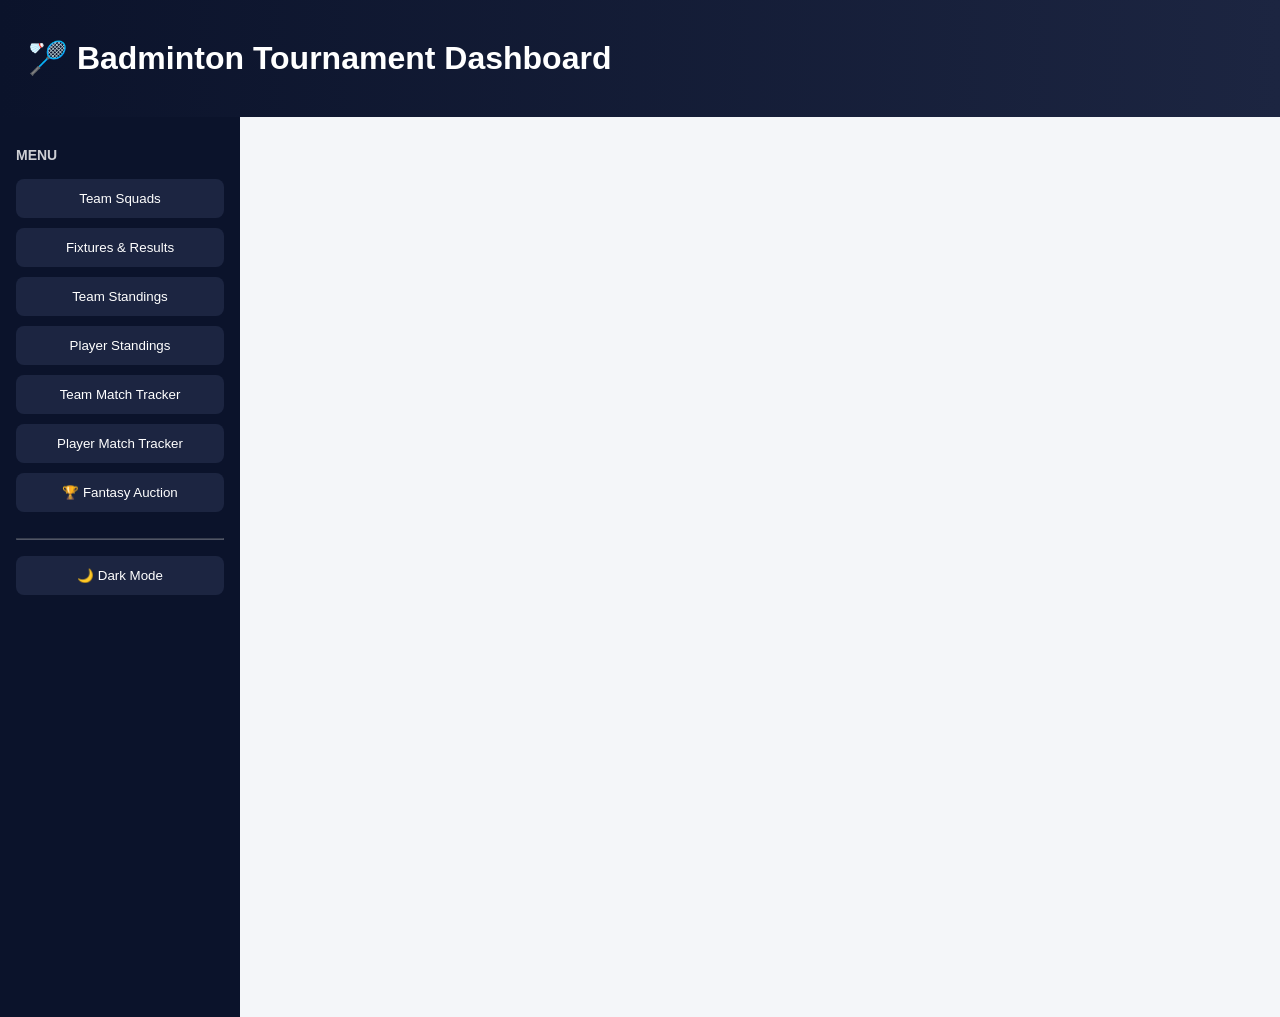
==== commit 993e94de: "Update index.html" ====
--- a/index.html
+++ b/index.html
@@ -4,15 +4,121 @@
   <meta charset="UTF-8" />
   <title>Badminton Tournament Intelligence</title>
 
-  <!-- ✅ CORRECT CSS LINK -->
+  <!-- ✅ CSS -->
   <link rel="stylesheet" href="css/style.css" />
+
+  <!-- ✅ FONTS -->
   <link rel="preconnect" href="https://fonts.googleapis.com">
-<link rel="preconnect" href="https://fonts.gstatic.com" crossorigin>
-<link href="https://fonts.googleapis.com/css2?family=Roboto:wght@400;500;700&display=swap" rel="stylesheet">
+  <link rel="preconnect" href="https://fonts.gstatic.com" crossorigin>
+  <link href="https://fonts.googleapis.com/css2?family=Roboto:wght@400;500;700&display=swap" rel="stylesheet">
+
+  <style>
+    /* ========== AUCTION UI (SAFE TO MOVE TO style.css) ========== */
+
+    .auction-page {
+      max-width: 760px;
+      margin: auto;
+    }
+
+    .auction-header {
+      display: flex;
+      justify-content: space-between;
+      align-items: center;
+      margin-bottom: 16px;
+    }
+
+    .auction-card {
+      background: #0b1220;
+      padding: 16px;
+      border-radius: 16px;
+      box-shadow: 0 4px 20px rgba(0,0,0,.35);
+    }
+
+    .player-block {
+      display: flex;
+      gap: 16px;
+      align-items: center;
+    }
+
+    .player-block img {
+      width: 80px;
+      height: 80px;
+      border-radius: 50%;
+      border: 3px solid #1a73e8;
+    }
+
+    .player-meta h3 {
+      margin: 0;
+      color: #e8eaed;
+    }
+
+    .player-meta p {
+      margin: 2px 0;
+      color: #bdc1c6;
+      font-size: 14px;
+    }
+
+    .auction-stats {
+      display: flex;
+      justify-content: space-between;
+      margin: 16px 0;
+    }
+
+    .auction-stats span {
+      display: block;
+      font-size: 12px;
+      color: #9aa0a6;
+    }
+
+    .auction-stats strong {
+      font-size: 16px;
+      color: #e8eaed;
+    }
+
+    .timer {
+      color: #fbbc04;
+    }
+
+    .bid-actions {
+      display: flex;
+      gap: 12px;
+      margin-top: 12px;
+    }
+
+    .bid-actions button {
+      flex: 1;
+      height: 44px;
+      background: #121a2f;
+      border: none;
+      color: #e8eaed;
+      font-weight: 600;
+      border-radius: 12px;
+      cursor: pointer;
+    }
+
+    .place-bid {
+      margin-top: 12px;
+      width: 100%;
+      height: 48px;
+      background: #1a73e8;
+      border: none;
+      color: white;
+      font-weight: 700;
+      border-radius: 14px;
+      cursor: pointer;
+    }
+
+    .disclaimer {
+      margin-top: 16px;
+      font-size: 12px;
+      color: #9aa0a6;
+    }
+  </style>
 </head>
+
 <body>
 
-  <!-- ✅ SINGLE HEADER -->
+  <!-- ✅ HEADER -->
   <header class="header">
     <h1>🏸 Badminton Tournament Dashboard</h1>
   </header>
@@ -30,9 +136,11 @@
       <button onclick="renderTeamView()">Team Match Tracker</button>
       <button onclick="renderPlayerView()">Player Match Tracker</button>
 
+      <!-- ✅ NEW FEATURE -->
+      <button onclick="showFantasyAuction()">🏆 Fantasy Auction</button>
+
       <hr style="margin:16px 0;opacity:.3">
 
-      <!-- ✅ DARK MODE TOGGLE (BEST PLACE) -->
       <button onclick="toggleDarkMode()" class="dark-toggle">
         🌙 Dark Mode
       </button>
@@ -46,6 +154,70 @@
   <!-- ✅ JS -->
   <script src="js/app.js"></script>
 
+  <!-- ✅ AUCTION LOGIC (DEMO / BACKEND‑READY) -->
+  <script>
+    let userCredits = 520;
+    let highestBid = 130;
+
+    function showFantasyAuction() {
+      document.getElementById("main-content").innerHTML = `
+        <div class="auction-page">
+          <div class="auction-header">
+            <h2>Fantasy Player Auction</h2>
+            <div>Credits: <strong id="credits">${userCredits}</strong></div>
+          </div>
+
+          <div class="auction-card">
+            <div class="player-block">
+              <img src="assets/players/pradyum.png" alt="Player        </div>
+
+            <div class="auction-stats">
+              <div>
+                <span>Highest Bid</span>
+                <strong id="highestBid">${highestBid}</strong>
+              </div>
+              <div>
+                <span>Leader</span>
+                <strong>Omkar</strong>
+              </div>
+              <div>
+                <span>Ends In</span>
+                <strong class="timer" id="timer">20s</strong>
+              </div>
+            </div>
+
+            <div class="bid-actions">
+              <button onclick="addBid(10)">+10</button>
+              <button onclick="addBid(20)">+20</button>
+              <button onclick="addBid(50)">+50</button>
+            </div>
+
+            <button class="place-bid" onclick="placeBid()">Place Bid</button>
+
+            <div class="disclaimer">
+              This fantasy feature uses virtual credits only.  
+              No real money or prizes involved.
+            </div>
+          </div>
+        </div>
+      `;
+    }
+
+    function addBid(amount) {
+      highestBid += amount;
+      document.getElementById("highestBid").innerText = highestBid;
+    }
+
+    function placeBid() {
+      if (userCredits < highestBid) {
+        alert("Insufficient credits");
+        return;
+      }
+      userCredits -= highestBid;
+      alert("Bid placed successfully!");
+      showFantasyAuction();
+    }
+  </script>
+
 </body>
-
 </html>
